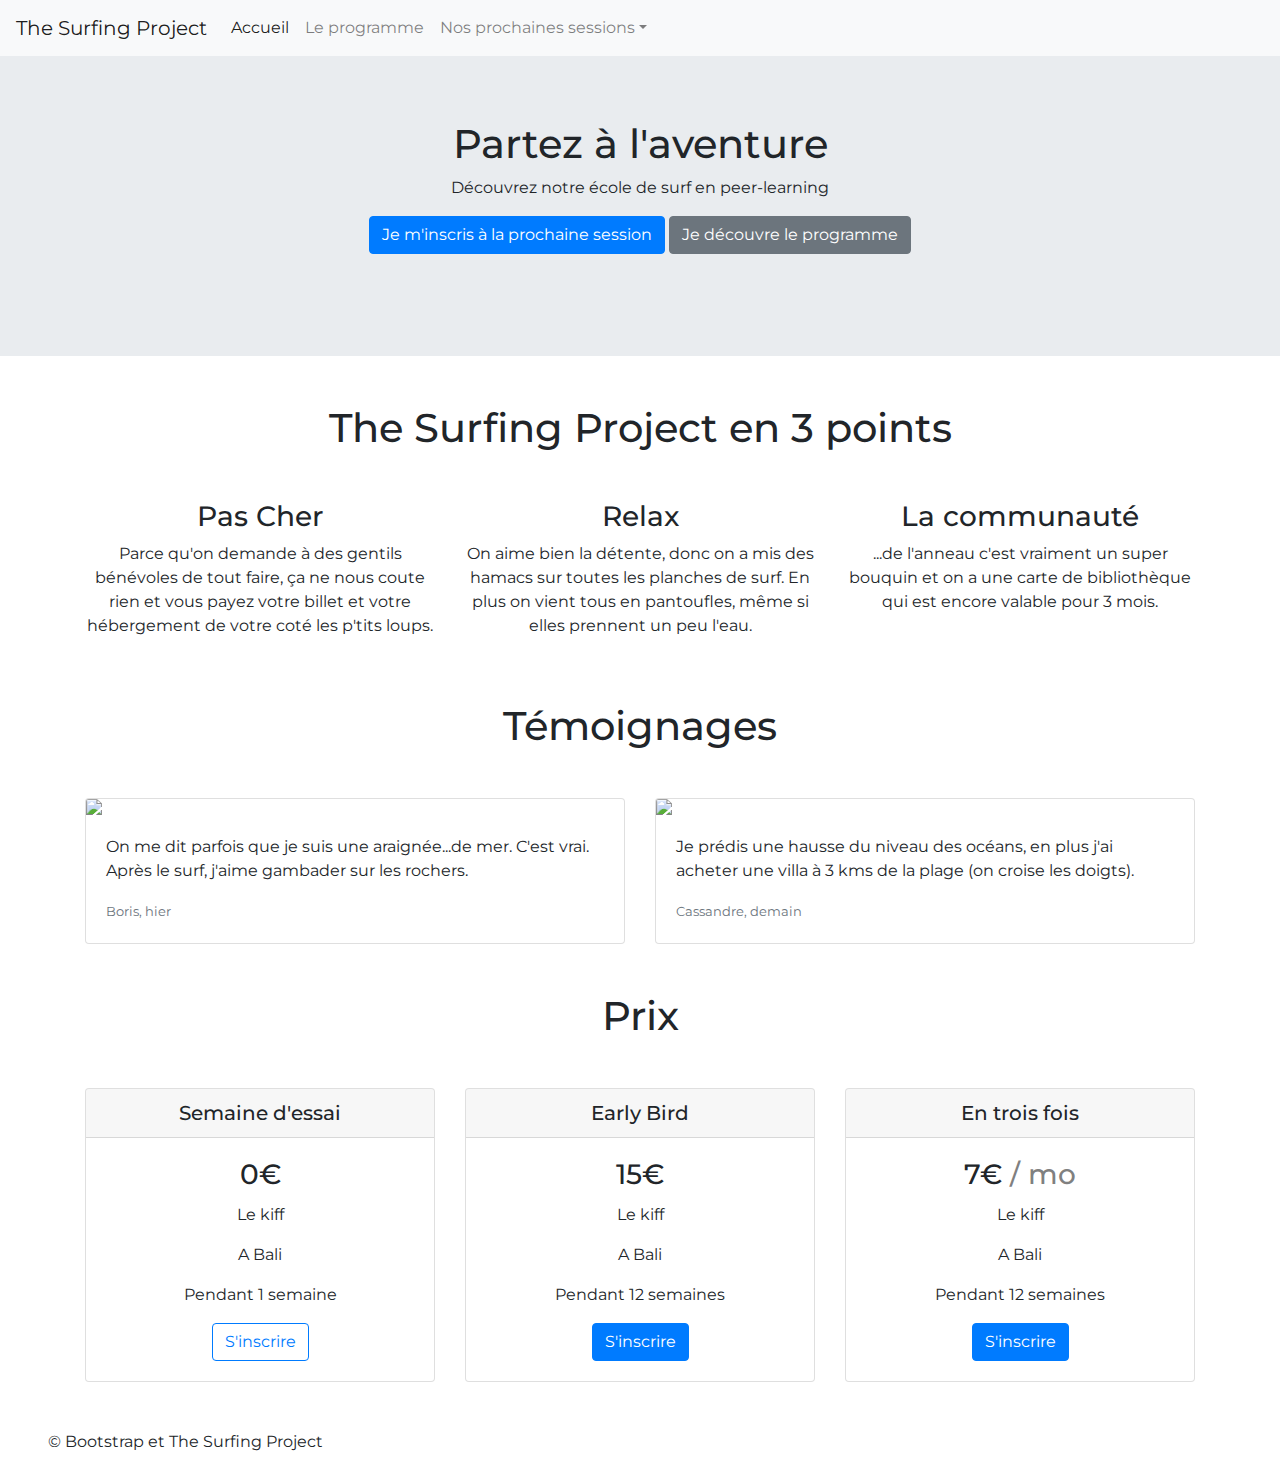
==== index.html @ f83bbb11 "final J4 THP" ====
<!DOCTYPE html>
<html lang="fr">
<head>
	<!-- Meta tags -->
	<meta http-equiv="Content-Type" content="text/html; charset=UTF-8" />
	<meta name="viewport" content="width=device-width, initial-scale=1, shrink-to-fit=no">

	<!-- Bootstrap CSS -->
	<link rel="stylesheet" href="https://stackpath.bootstrapcdn.com/bootstrap/4.4.1/css/bootstrap.min.css" integrity="sha384-Vkoo8x4CGsO3+Hhxv8T/Q5PaXtkKtu6ug5TOeNV6gBiFeWPGFN9MuhOf23Q9Ifjh" crossorigin="anonymous">

	<!-- Optional JavaScript -->
    <!-- jQuery first, then Popper.js, then Bootstrap JS -->
	<script src="https://code.jquery.com/jquery-3.4.1.slim.min.js" integrity="sha384-J6qa4849blE2+poT4WnyKhv5vZF5SrPo0iEjwBvKU7imGFAV0wwj1yYfoRSJoZ+n" crossorigin="anonymous"></script>
	<script src="https://cdn.jsdelivr.net/npm/popper.js@1.16.0/dist/umd/popper.min.js" integrity="sha384-Q6E9RHvbIyZFJoft+2mJbHaEWldlvI9IOYy5n3zV9zzTtmI3UksdQRVvoxMfooAo" crossorigin="anonymous"></script>
	<script src="https://stackpath.bootstrapcdn.com/bootstrap/4.4.1/js/bootstrap.min.js" integrity="sha384-wfSDF2E50Y2D1uUdj0O3uMBJnjuUD4Ih7YwaYd1iqfktj0Uod8GCExl3Og8ifwB6" crossorigin="anonymous"></script>

	<!-- Fonts & icons -->	
	<link href="https://fonts.googleapis.com/css?family=Montserrat" rel="stylesheet">
	<script src="https://kit.fontawesome.com/a01c346bd1.js" crossorigin="anonymous"></script>
</head>

<body style="font-family:Montserrat;">
	<header>
		<!-- barre de navigation -->
		<nav class="navbar navbar-expand-lg navbar-light bg-light">
			<a class="navbar-brand" href="#"><i class="fas fa-water"></i> The Surfing Project</a>
			<button class="navbar-toggler" type="button" data-toggle="collapse" data-target="#navbarNavDropdown" aria-controls="navbarNavDropdown" aria-expanded="false" aria-label="Toggle navigation">
				<span class="navbar-toggler-icon"></span>
			</button>
			<div class="collapse navbar-collapse" id="navbarNavDropdown">
				<ul class="navbar-nav">
					<li class="nav-item active">
						<a class="nav-link" href="#">Accueil <span class="sr-only">(current)</span></a>
					</li>
					<li class="nav-item">
						<a class="nav-link" href="#">Le programme</a>
					</li>
					<li class="nav-item dropdown">
						<a class="nav-link dropdown-toggle" href="#" id="navbarDropdownMenuLink" role="button" data-toggle="dropdown" aria-haspopup="true" aria-expanded="false">Nos prochaines sessions</a>
						<div class="dropdown-menu" aria-labelledby="navbarDropdownMenuLink">
							<a class="dropdown-item" href="#">Eté 2020</a>
							<a class="dropdown-item" href="#">Automne 2020</a>
							<a class="dropdown-item" href="#">Hiver 2020</a>
						</div>
					</li>
				</ul>
			</div>
		</nav>
	</header>
	<!-- Jumbotron -->
	<div class="jumbotron jumbotron-fluid text-center" style="background-image: url(https://ssl.quiksilver.com/static/RX/default/category-assets/experiences/2018/top_footer_slots/img/backgrounds/background-desktop.jpg); background-size: cover; height: 300px; background-position: center; background-repeat: no-repeat;">
		<h1>Partez à l'aventure</h1>
		<p>Découvrez notre école de surf en peer-learning</p>
		<div>
			<a class="btn btn-primary" href="#" role="button">Je m'inscris à la prochaine session</a>
			<a class="btn btn-secondary" href="#" role="button">Je découvre le programme</a>
		</div>
	</div>
	<!-- résumé -->	
	<div class="container">
		<h1 class="text-center align-middle my-5">The Surfing Project en 3 points</h1>
		<div class="row">
			<div class="col-md-4 text-center">
				<i class="fas fa-money-bill-wave-alt fa-5x"></i>
				<h3>Pas Cher</h3>
				<p>Parce qu'on demande à des gentils bénévoles de tout faire, ça ne nous coute rien et vous payez votre billet et votre hébergement de votre coté les p'tits loups.</p>
			</div>
			<div class="col-md-4 text-center">
				<i class="fas fa-couch fa-5x"></i>
				<h3>Relax</h3>
				<p>On aime bien la détente, donc on a mis des hamacs sur toutes les planches de surf. En plus on vient tous en pantoufles, même si elles prennent un peu l'eau.</p>			
			</div>
			<div class="col-md-4 text-center">
				<i class="fas fa-users fa-5x"></i>
				<h3>La communauté</h3>
				<p>...de l'anneau c'est vraiment un super bouquin et on a une carte de bibliothèque qui est encore valable pour 3 mois.</p>			
			</div>
		</div>
	</div>
	<!-- articles -->	
	<div class="container">
		<h1 class="text-center align-middle my-5">Témoignages</h1>
		<div class="card-deck">
			<div class="card">
				<img src="https://images.unsplash.com/photo-1502680390469-be75c86b636f?ixlib=rb-1.2.1&ixid=eyJhcHBfaWQiOjEyMDd9&auto=format&fit=crop&w=1050&q=80" class="card-img-top">
				<div class="card-body">
					<p class="card-text">On me dit parfois que je suis une araignée...de mer. C'est vrai. Après le surf, j'aime gambader sur les rochers.</p>
					<p class="card-text"><small class="text-muted">Boris, hier</small></p>
				</div>
			</div>
			<div class="card">
				<img src="https://images.unsplash.com/photo-1559305289-4c31700ba9cb?ixlib=rb-1.2.1&ixid=eyJhcHBfaWQiOjEyMDd9&auto=format&fit=crop&w=400&q=60" class="card-img-top">
				<div class="card-body">
					<p class="card-text">Je prédis une hausse du niveau des océans, en plus j'ai acheter une villa à 3 kms de la plage (on croise les doigts).</p>
					<p class="card-text"><small class="text-muted">Cassandre, demain</small></p>
				</div>
			</div>
		</div>	
	</div>	
	<!-- Prix -->	
	<div class="container">
		<h1 class="text-center align-middle my-5">Prix</h1>
		<div class="card-deck mb-3 text-center">
			<div class="card" class="col-md-4">
				<h5 class="card-header">Semaine d'essai</h5>
				<div class="card-body">
					<h3 class="card-title">0€</h3>
					<p class="card-text">Le kiff</p>
					<p class="card-text">A Bali</p>
					<p class="card-text">Pendant 1 semaine</p>
					<a href="#" class="btn btn-outline-primary">S'inscrire</a>
				</div>
			</div>
			<div class="card" class="col-sm-4">
				<h5 class="card-header">Early Bird</h5>
				<div class="card-body">
					<h3 class="card-title">15€</h3>
					<p class="card-text">Le kiff</p>
					<p class="card-text">A Bali</p>
					<p class="card-text">Pendant 12 semaines</p>
					<a href="#" class="btn btn-primary">S'inscrire</a>
				</div>
			</div>
			<div class="card" class="col-sm-4">
				<h5 class="card-header">En trois fois</h5>
				<div class="card-body">
					<h3 class="card-title">7€<span style="color:grey"> / mo<span></h3>
					<p class="card-text">Le kiff</p>
					<p class="card-text">A Bali</p>
					<p class="card-text">Pendant 12 semaines</p>
					<a href="#" class="btn btn-primary">S'inscrire</a>
				</div>
			</div>
		</div>
	</div>
	<footer>
		<div class="mt-5 mb-2 ml-5"> &copy Bootstrap et The Surfing Project</div>
	</footer>
</body>
</html>
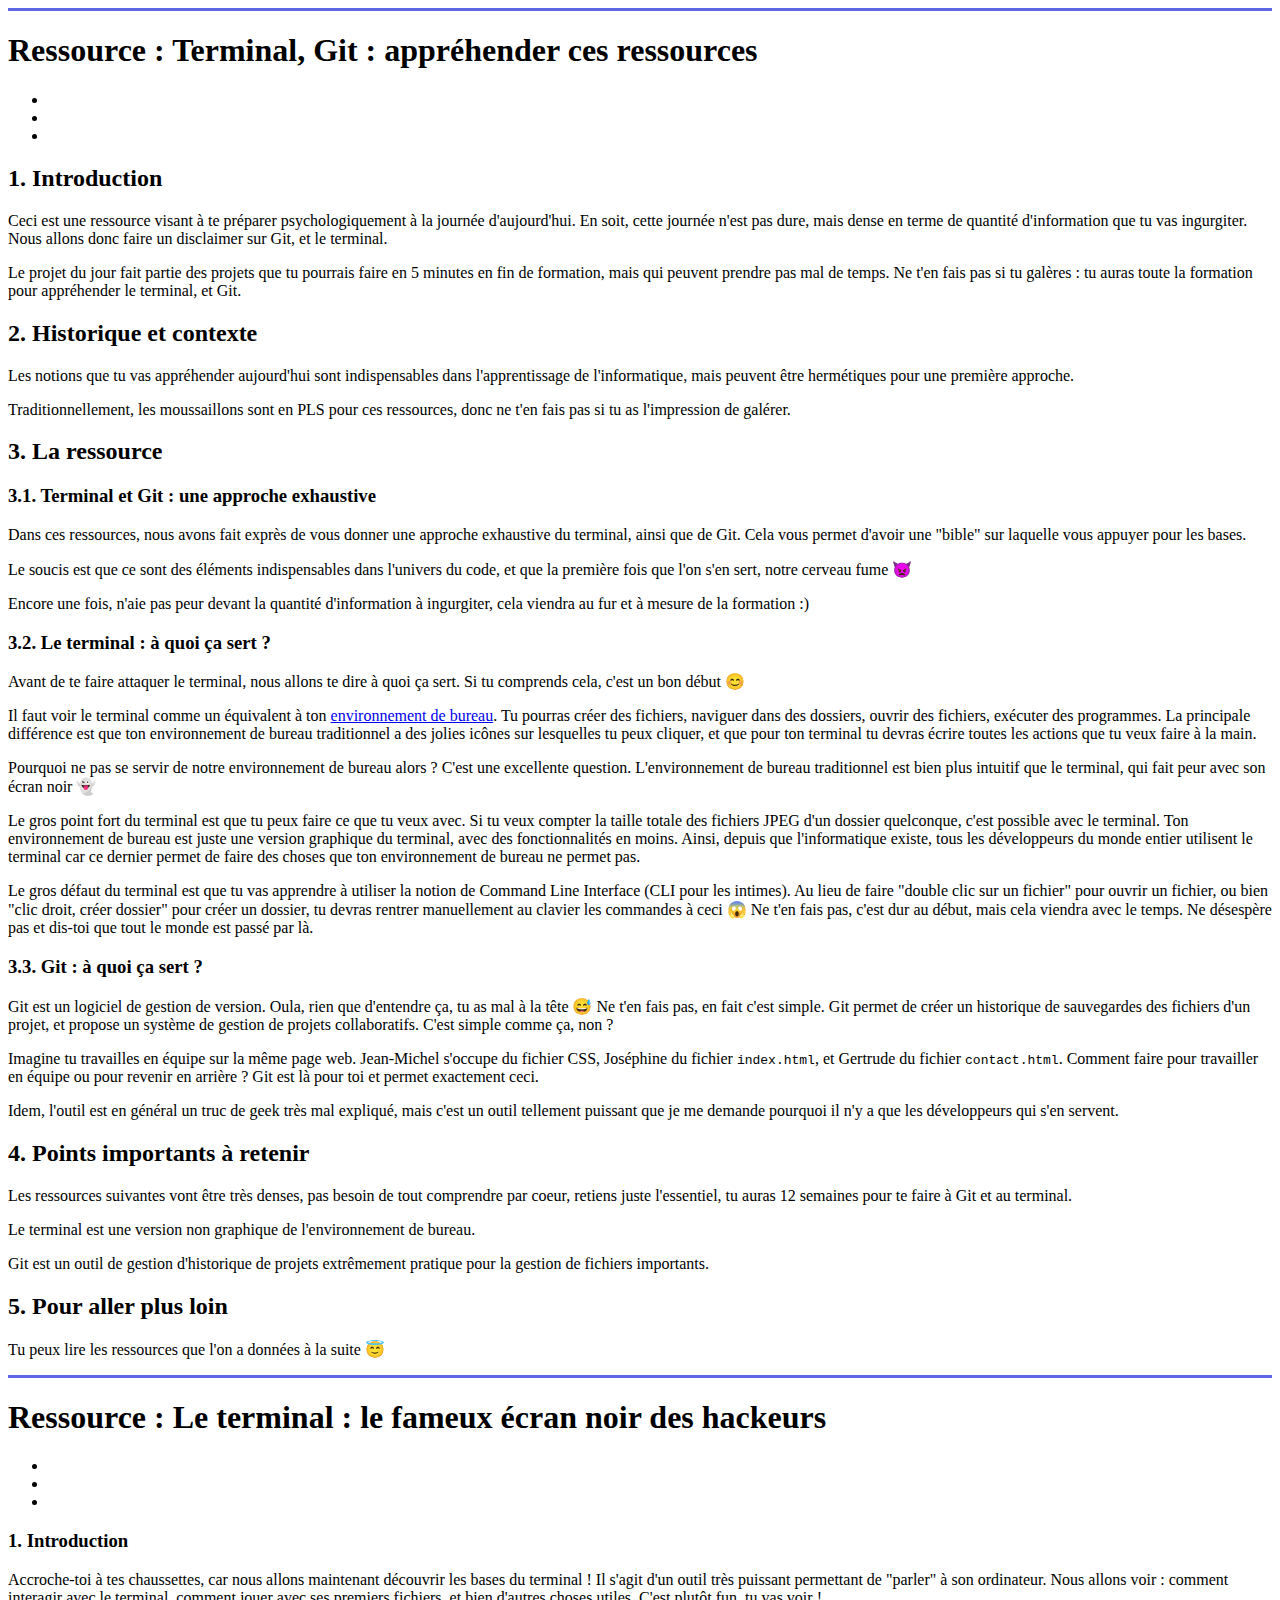
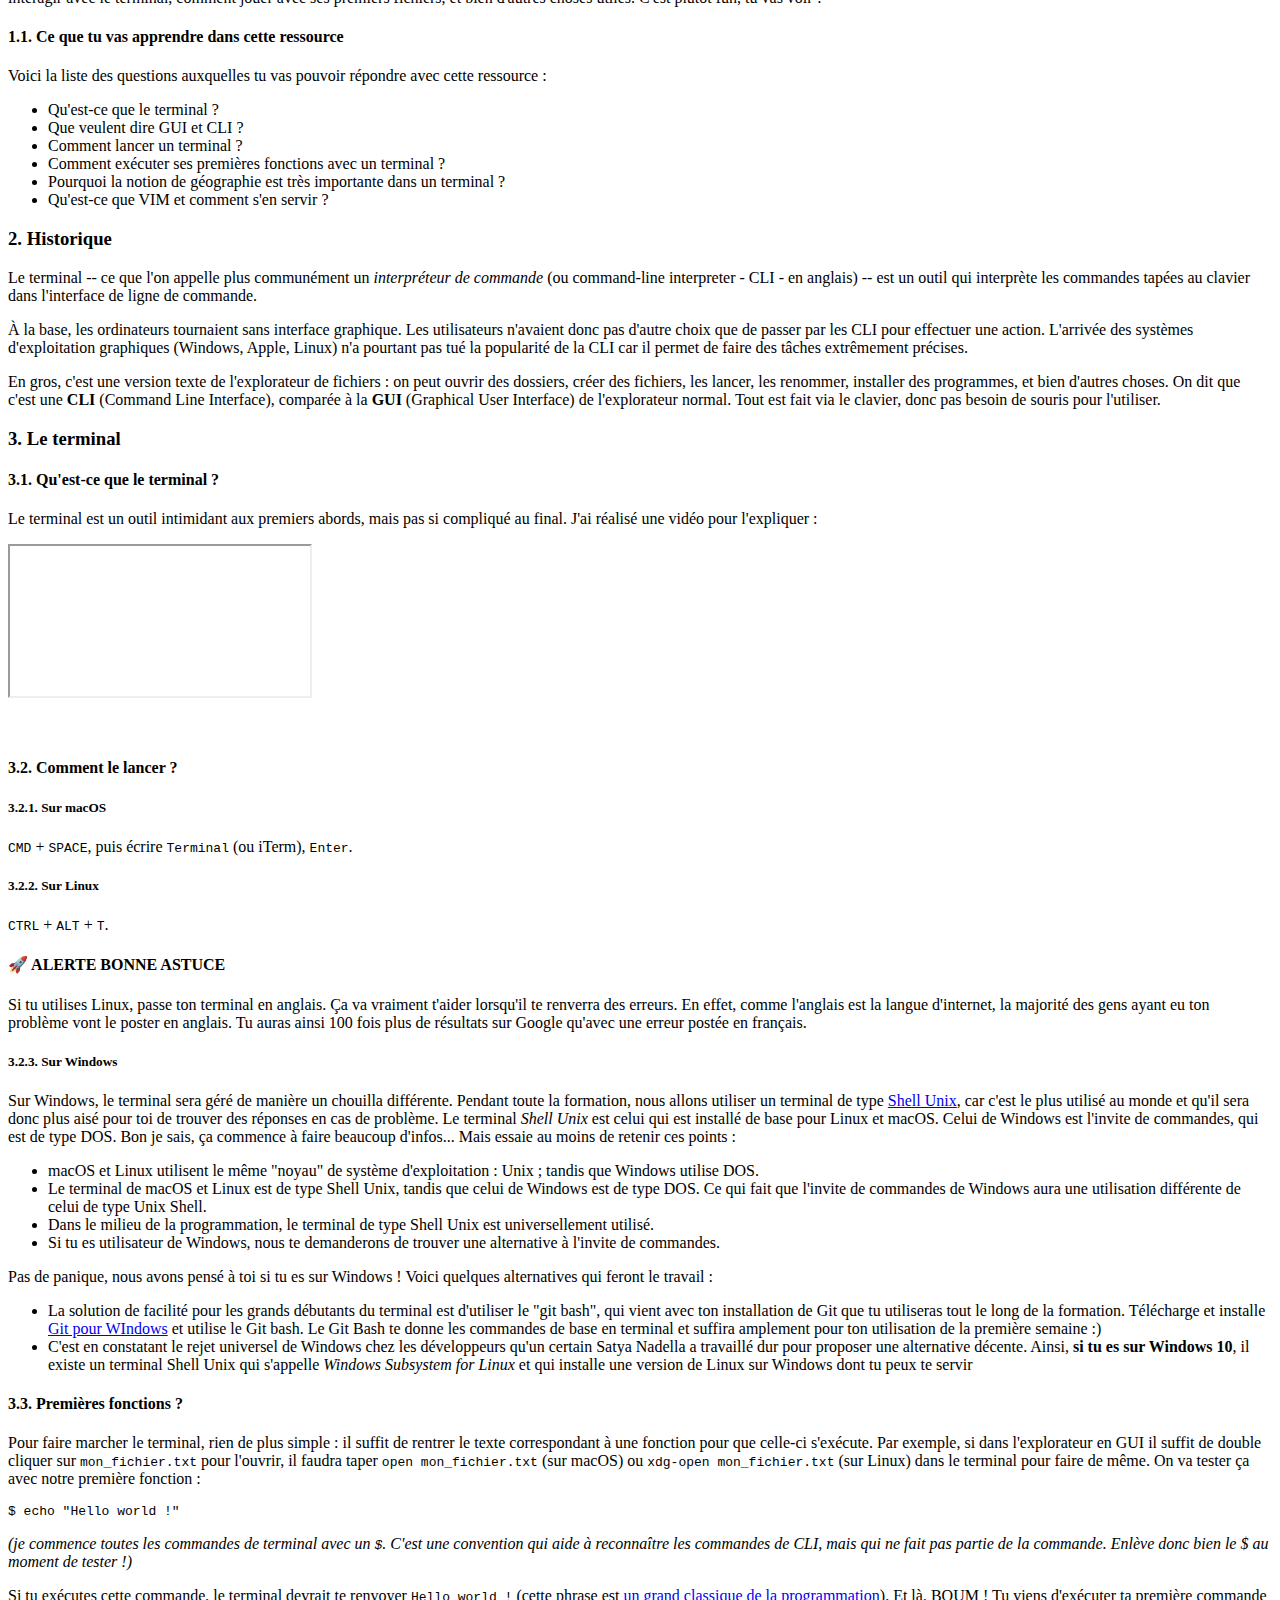
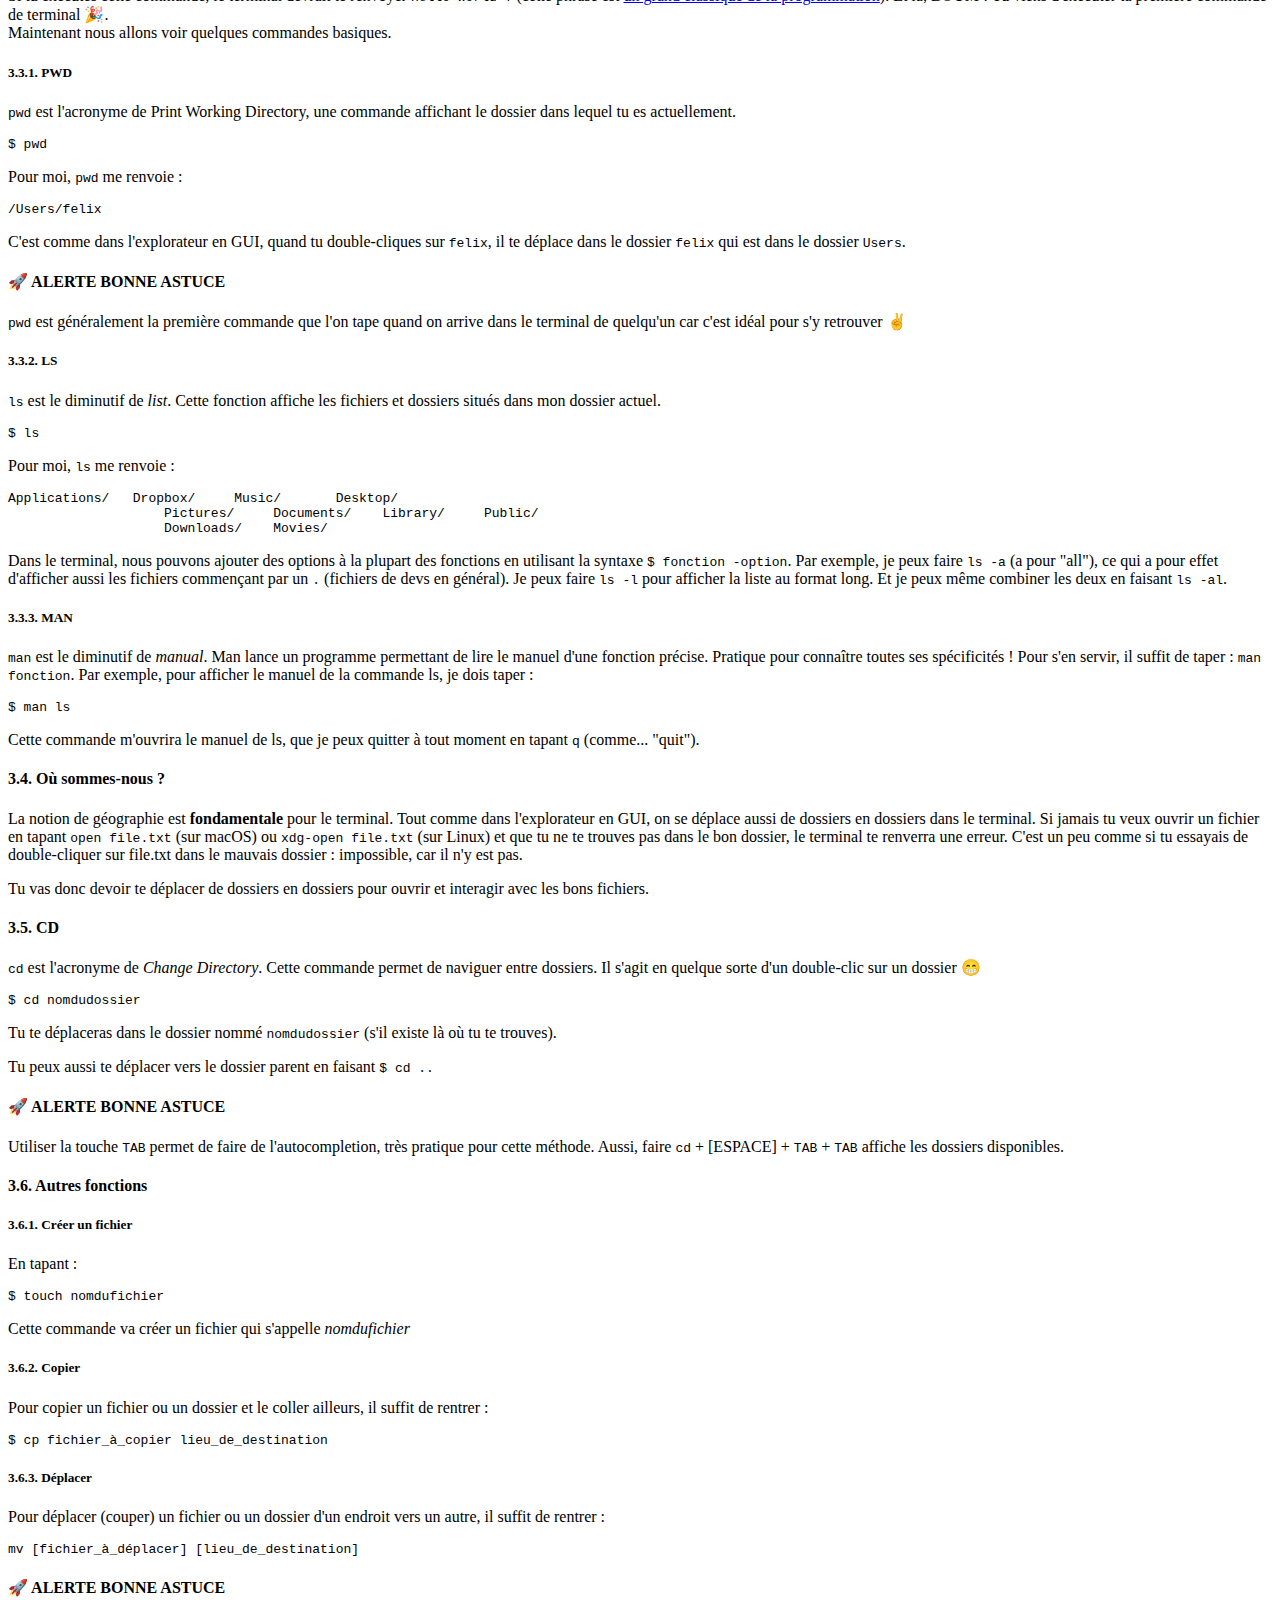
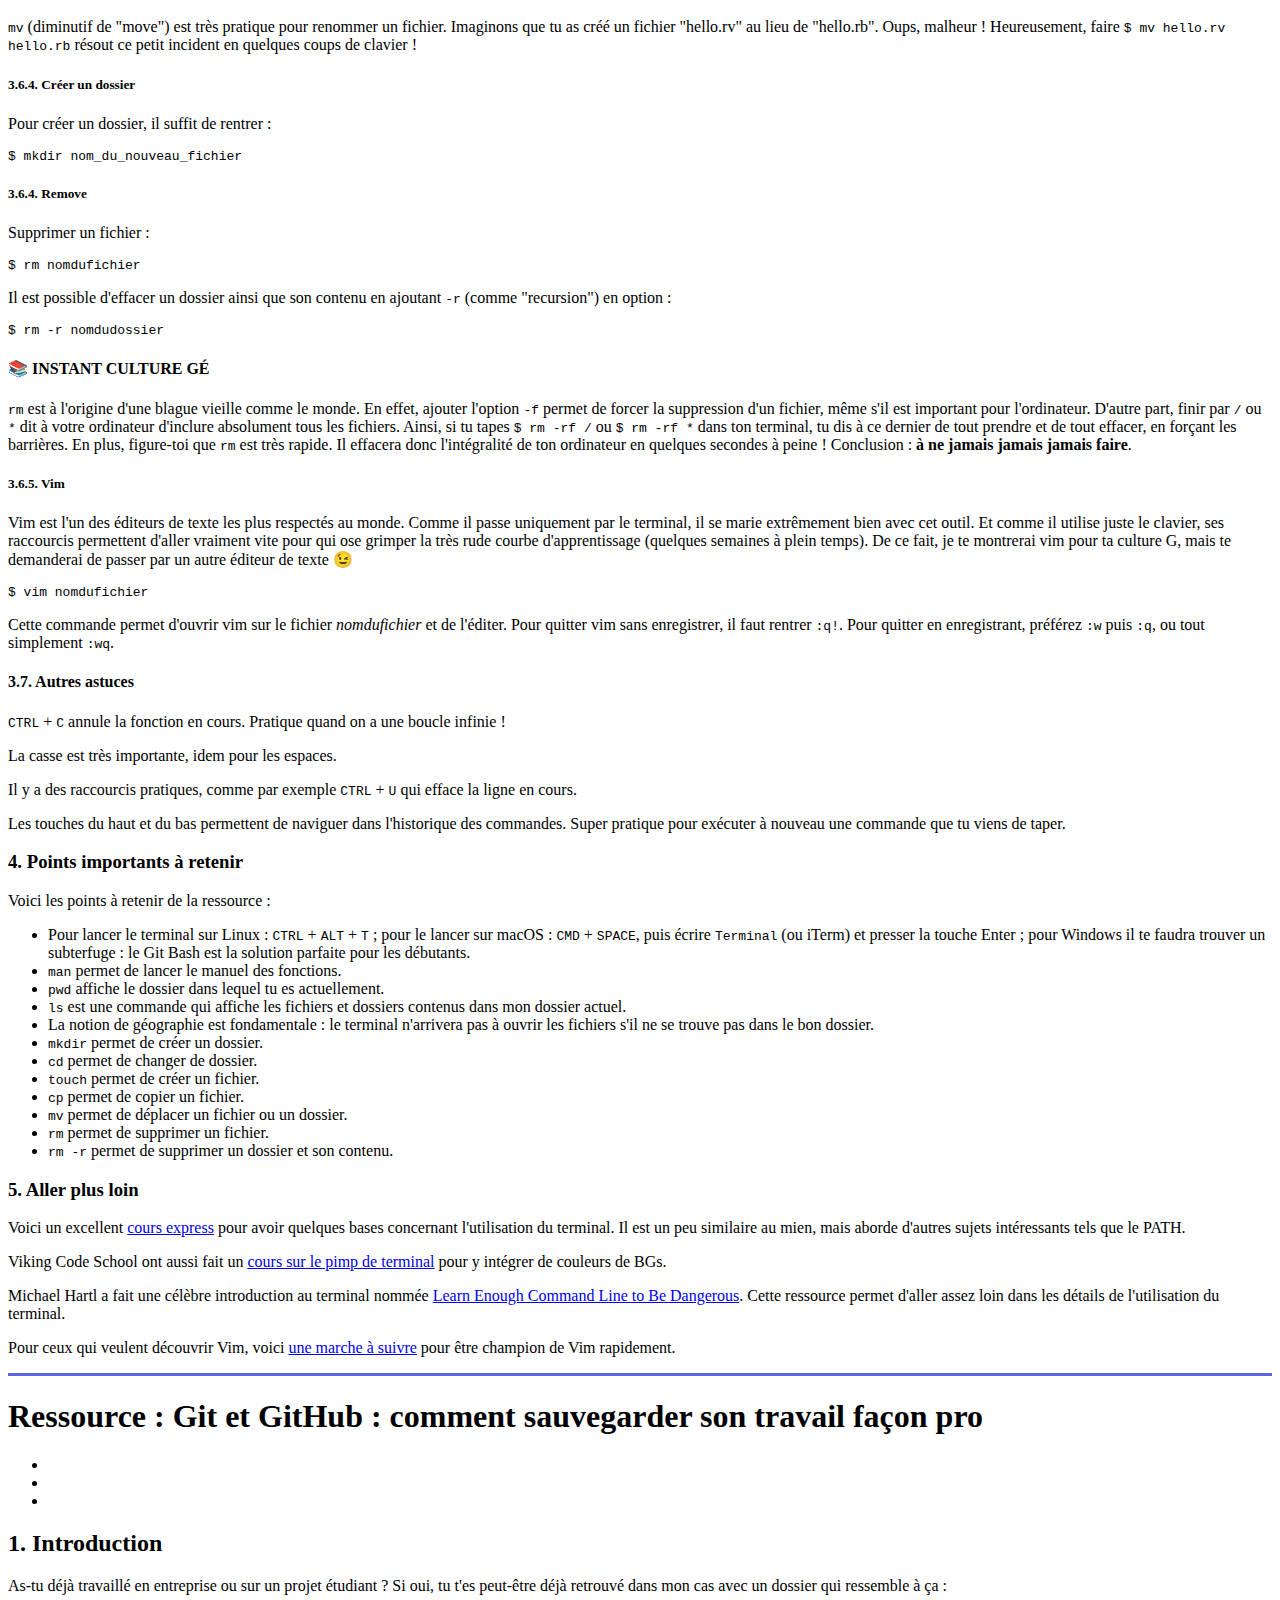
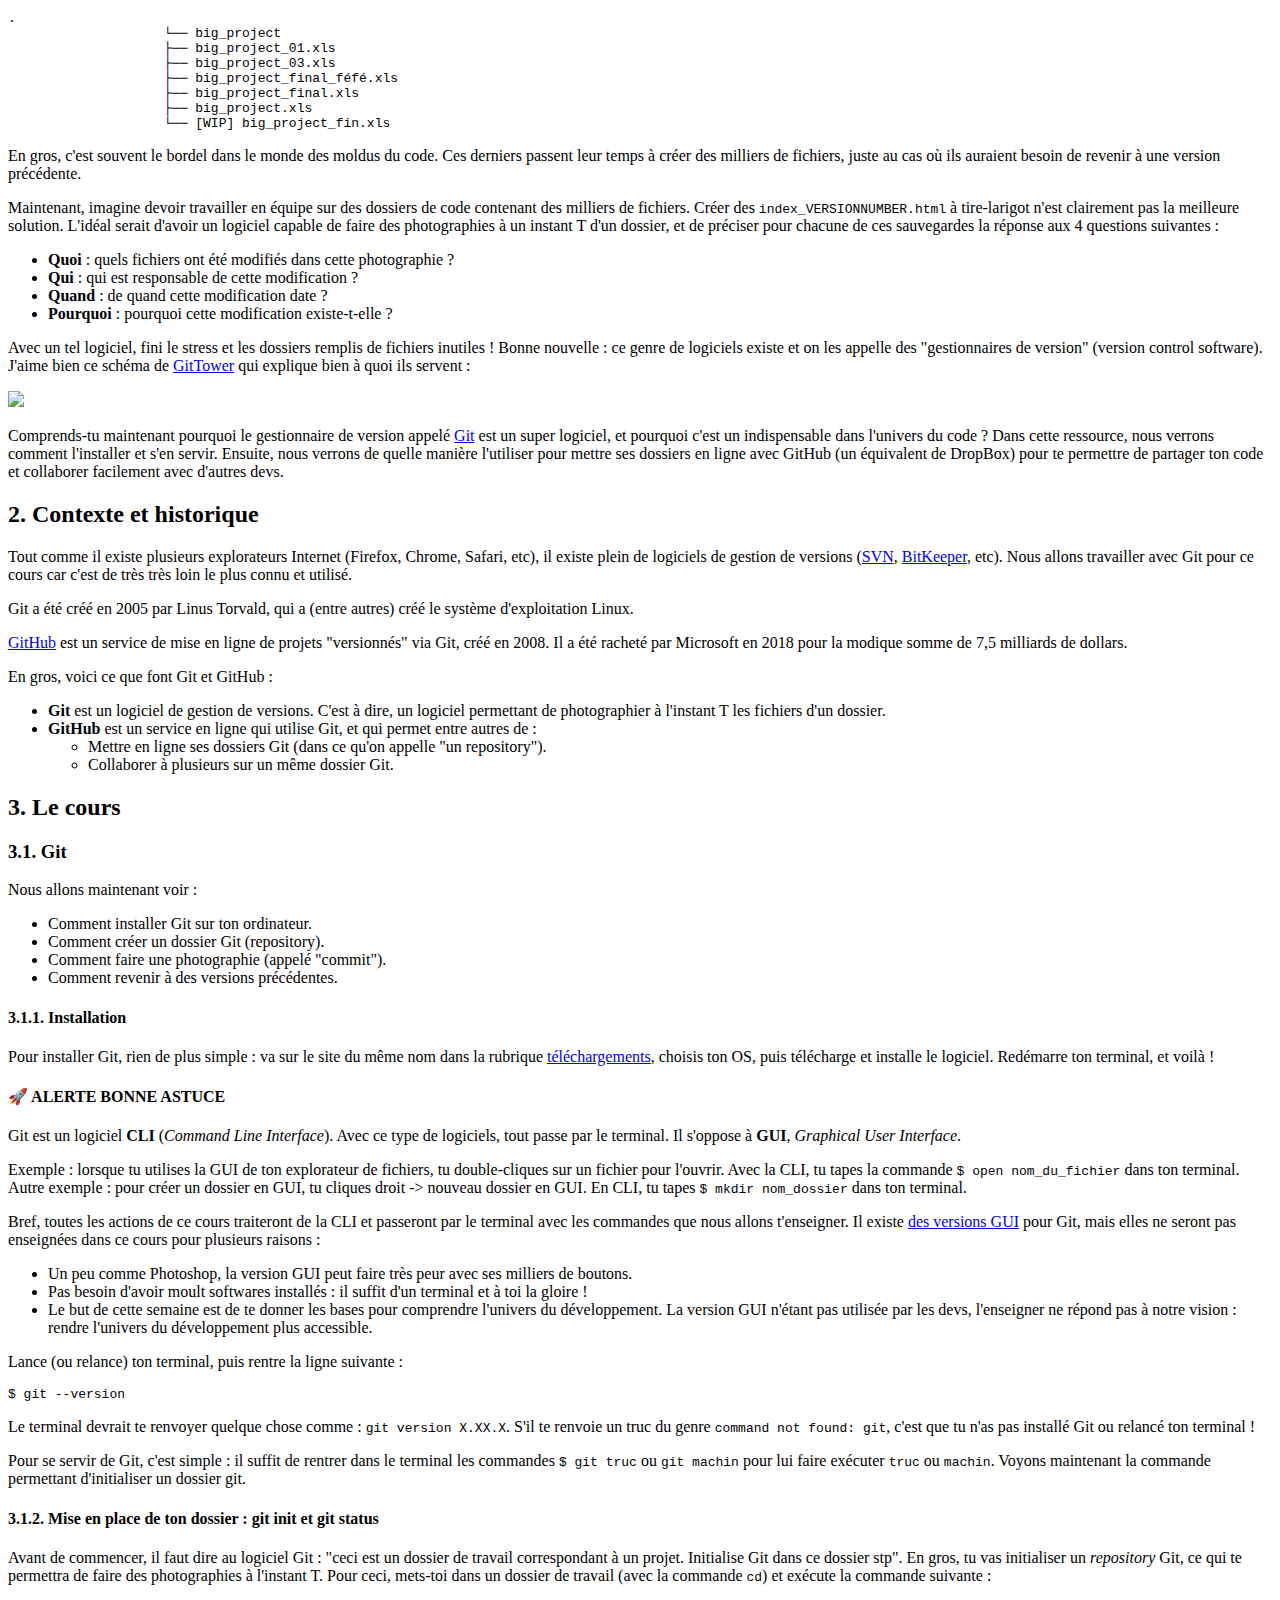
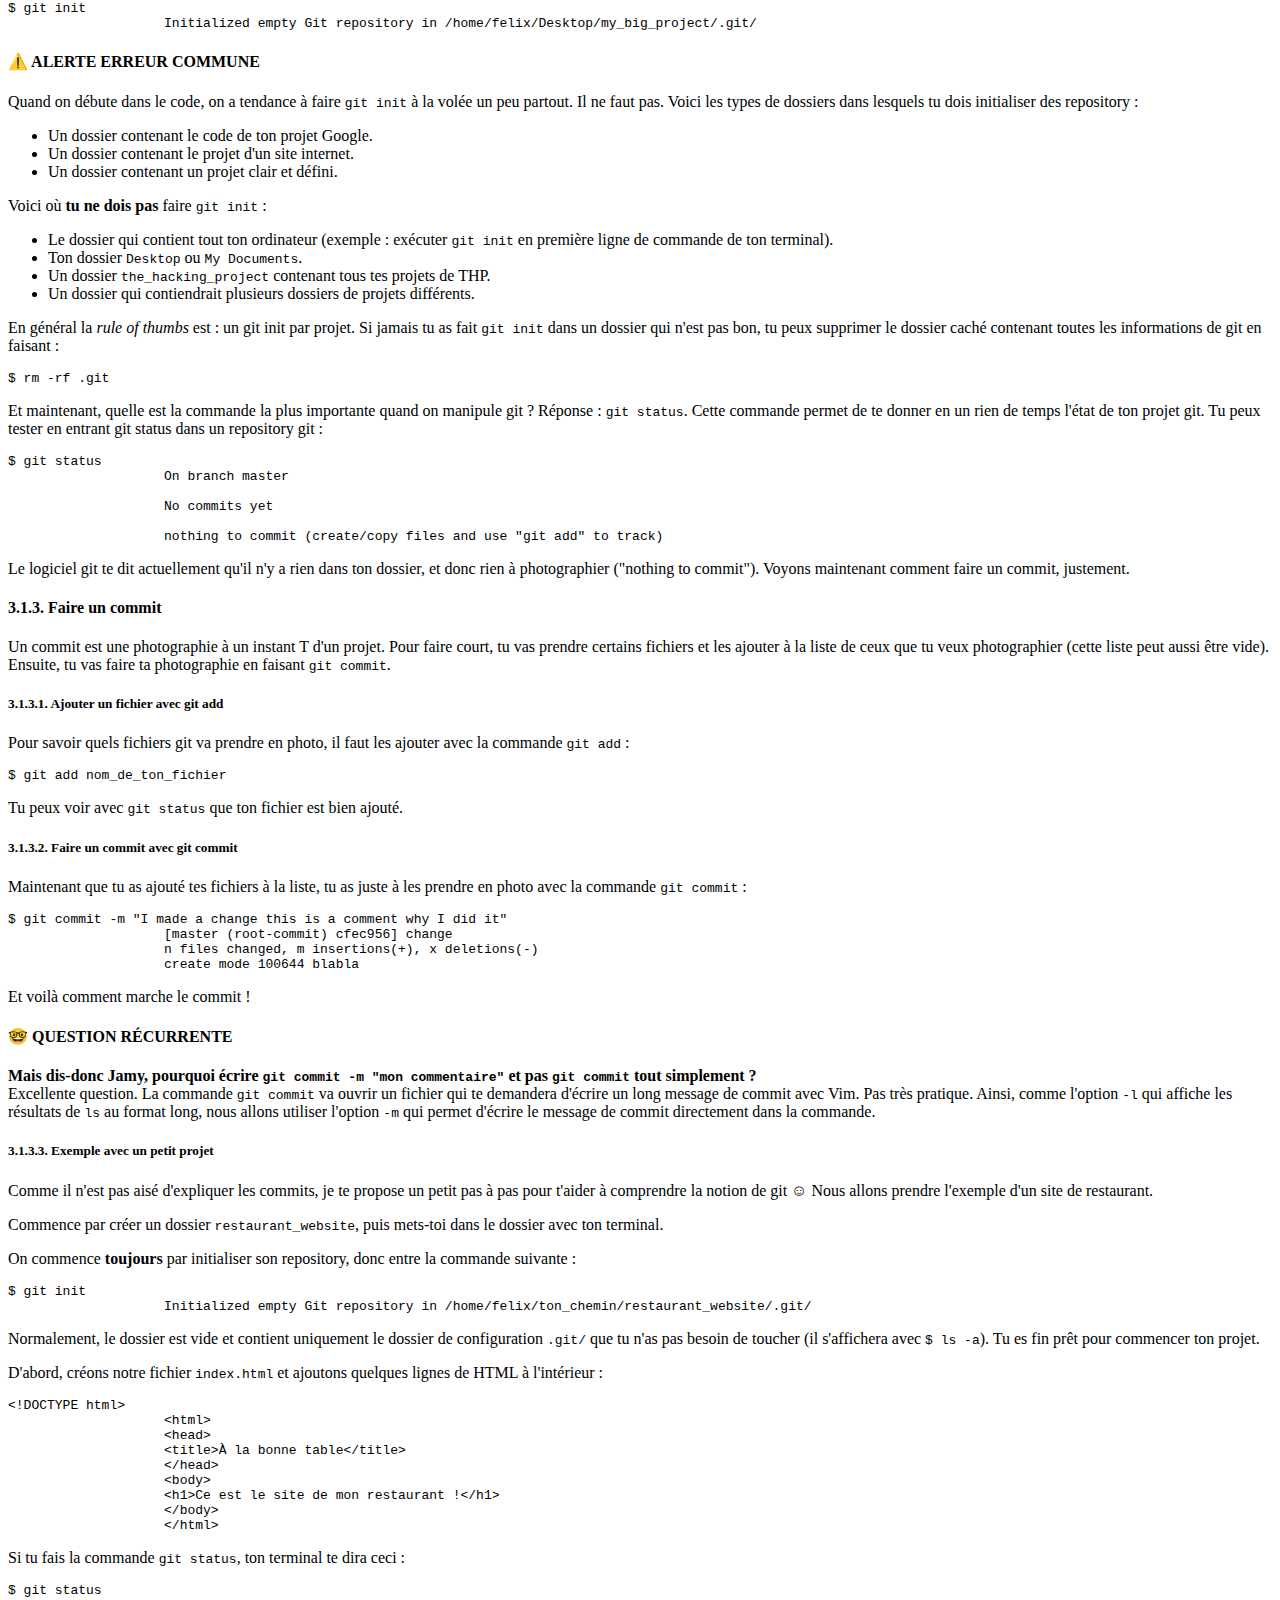
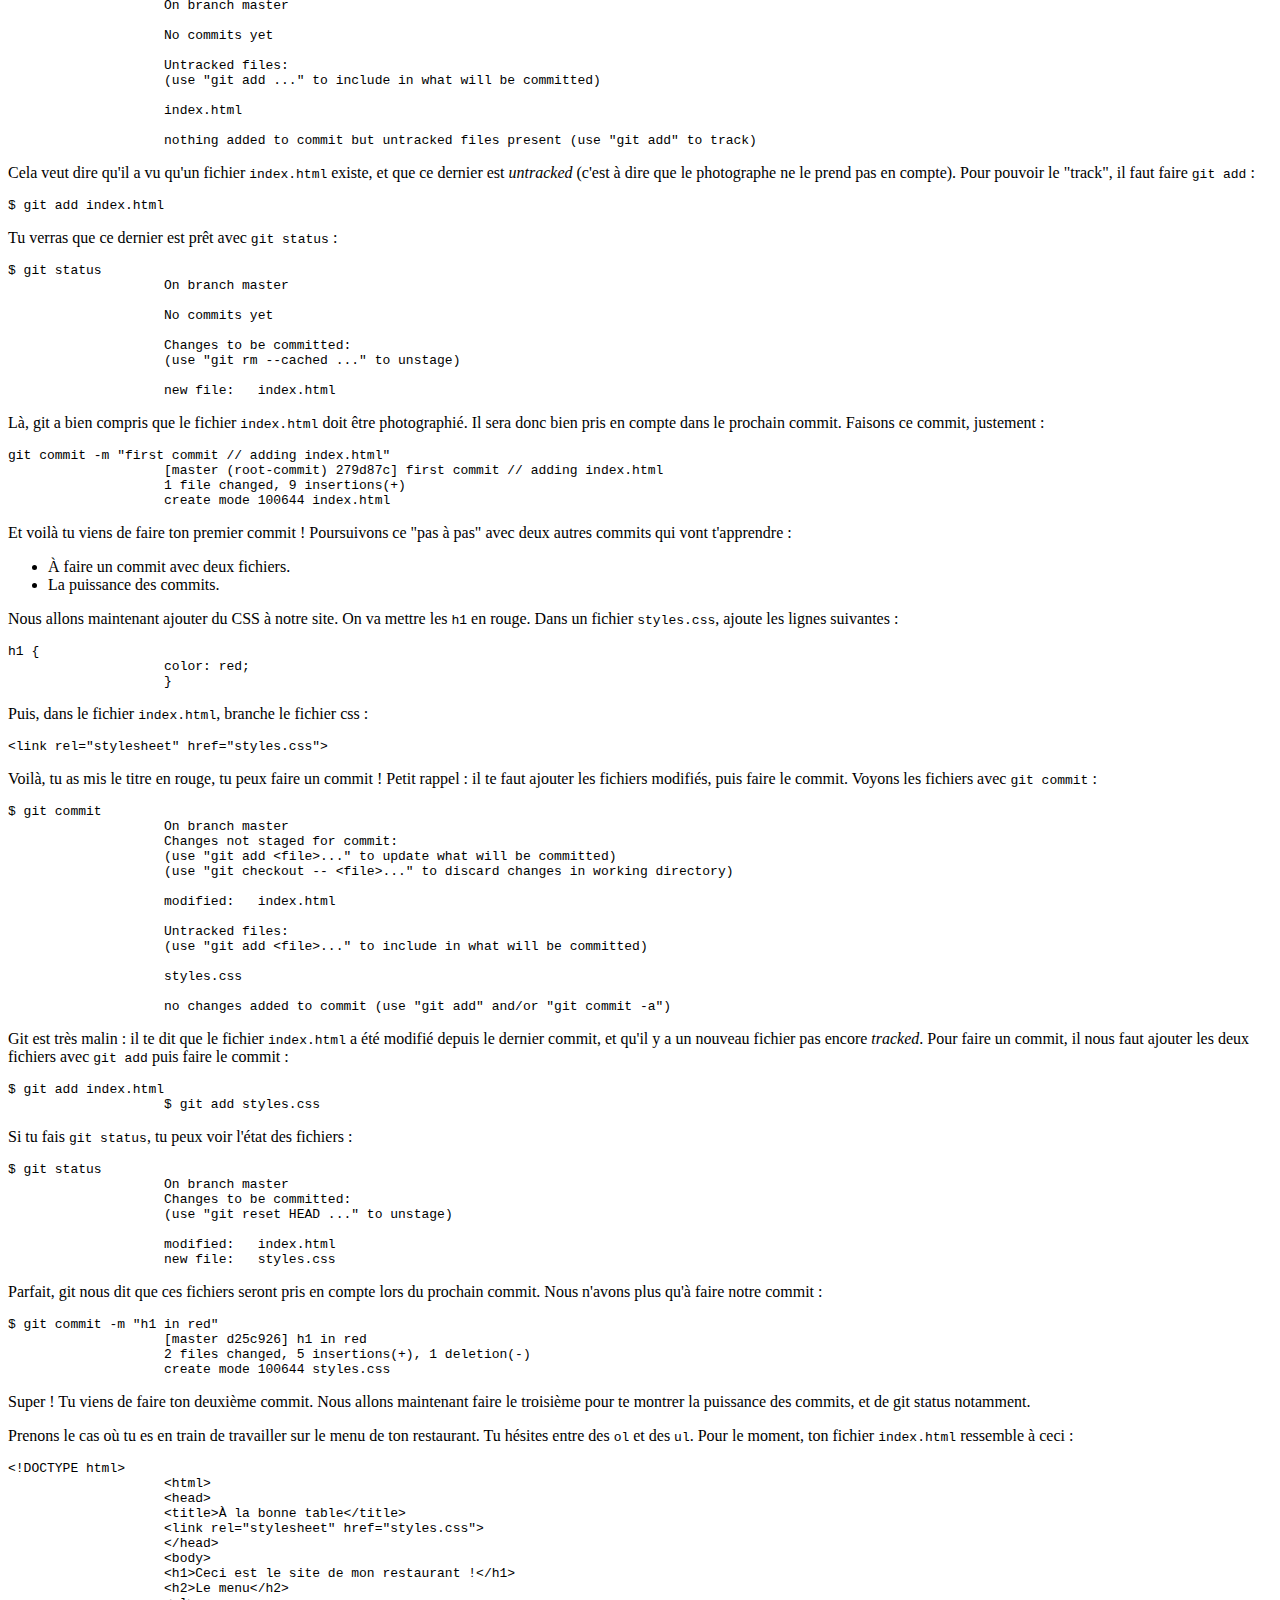
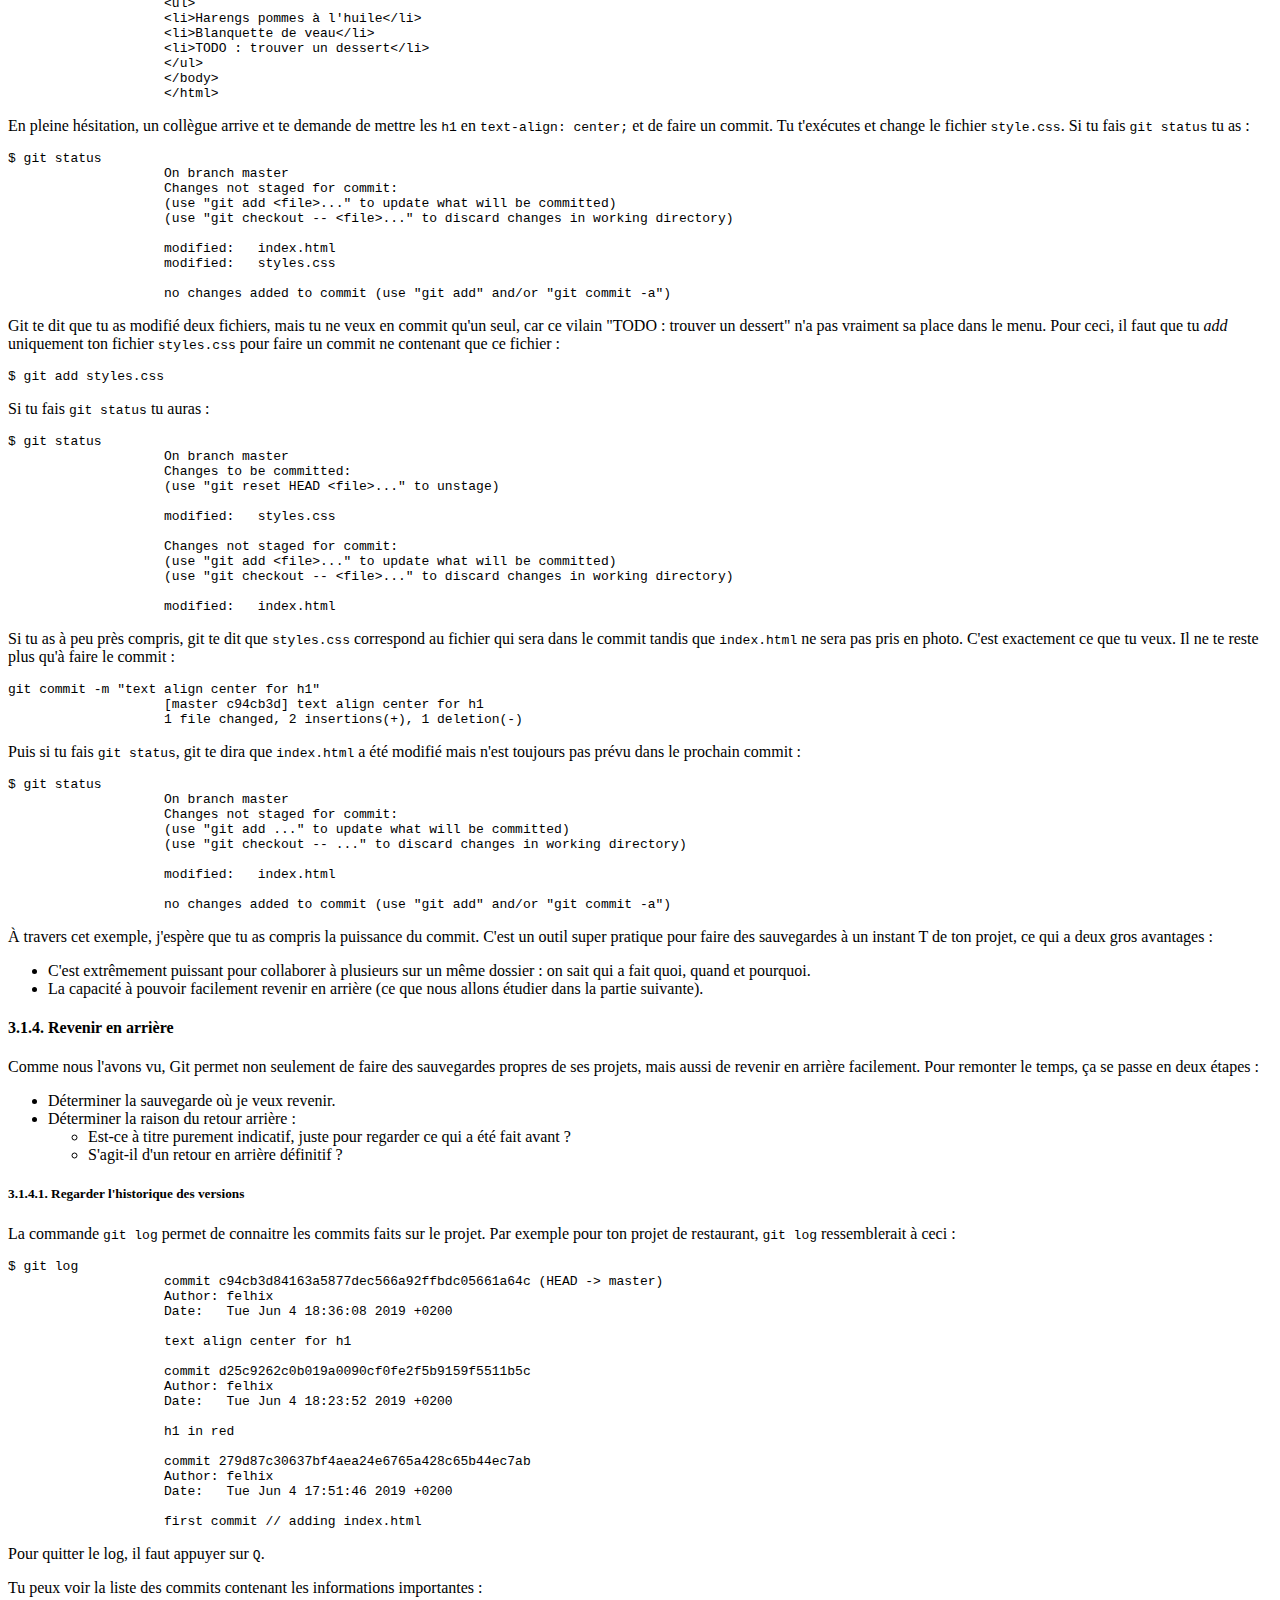
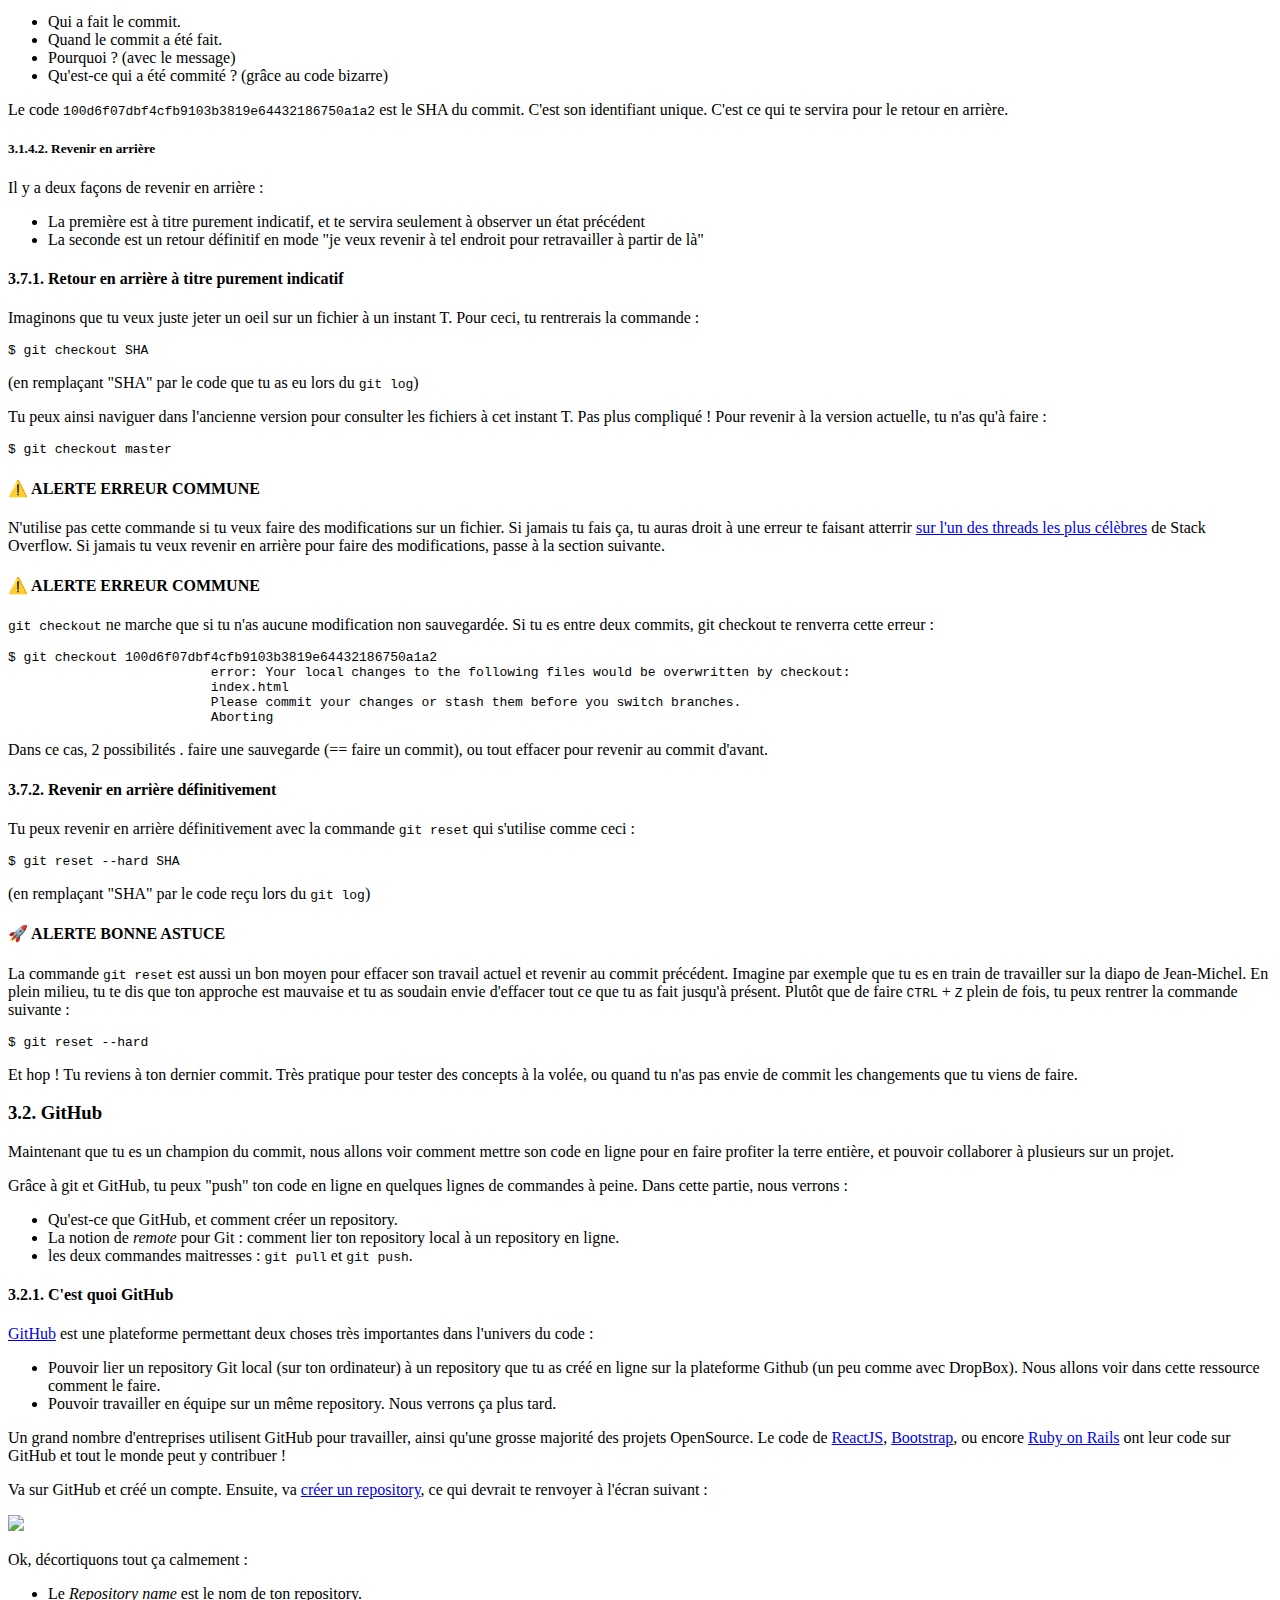
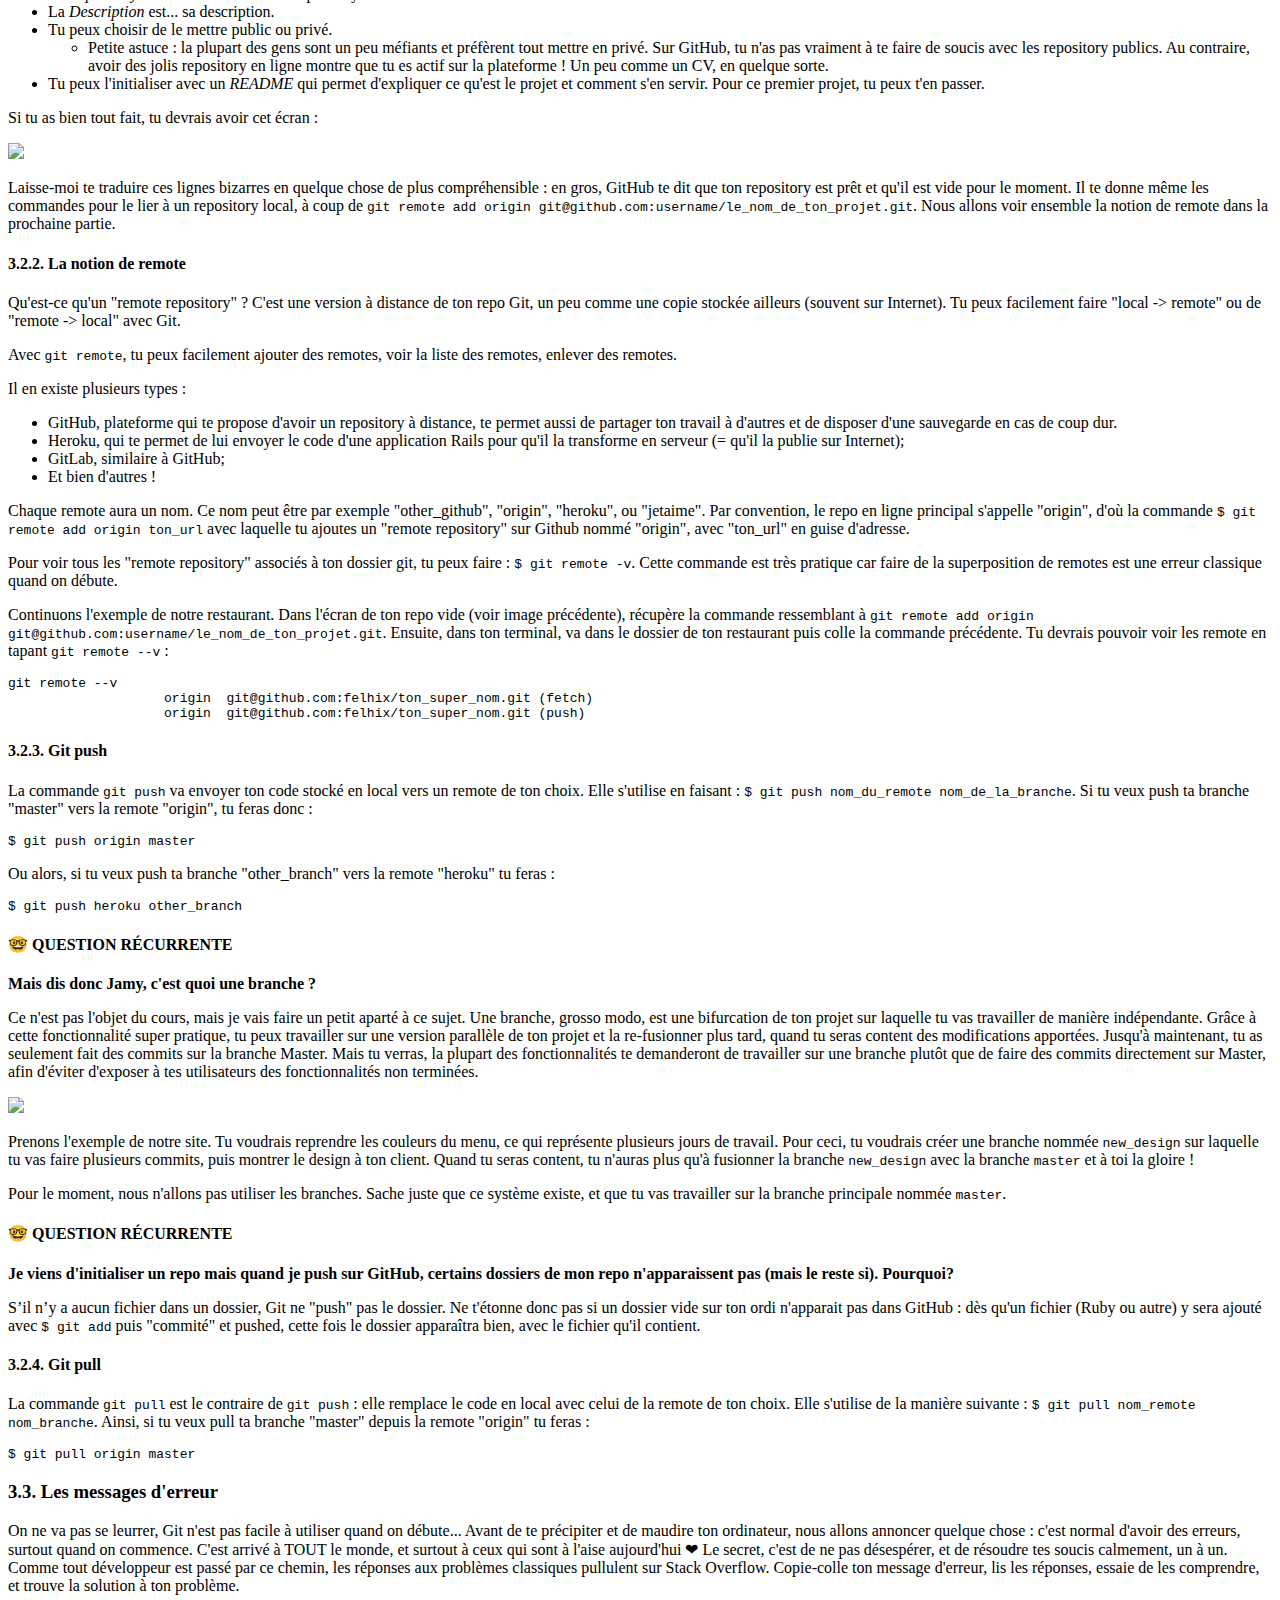
==== commit 51d46d26: "Add files via upload" ====
--- a/index.html
+++ b/index.html
@@ -1,141 +1,1396 @@
 <!DOCTYPE html>
-<html lang="fr">
-<head>
-	<!-- Meta tags -->
-	<meta http-equiv="Content-Type" content="text/html; charset=UTF-8" />
-	<meta name="viewport" content="width=device-width, initial-scale=1, shrink-to-fit=no">
-
-	<!-- Bootstrap CSS -->
-	<link rel="stylesheet" href="https://stackpath.bootstrapcdn.com/bootstrap/4.4.1/css/bootstrap.min.css" integrity="sha384-Vkoo8x4CGsO3+Hhxv8T/Q5PaXtkKtu6ug5TOeNV6gBiFeWPGFN9MuhOf23Q9Ifjh" crossorigin="anonymous">
-
-	<!-- Optional JavaScript -->
-    <!-- jQuery first, then Popper.js, then Bootstrap JS -->
-	<script src="https://code.jquery.com/jquery-3.4.1.slim.min.js" integrity="sha384-J6qa4849blE2+poT4WnyKhv5vZF5SrPo0iEjwBvKU7imGFAV0wwj1yYfoRSJoZ+n" crossorigin="anonymous"></script>
-	<script src="https://cdn.jsdelivr.net/npm/popper.js@1.16.0/dist/umd/popper.min.js" integrity="sha384-Q6E9RHvbIyZFJoft+2mJbHaEWldlvI9IOYy5n3zV9zzTtmI3UksdQRVvoxMfooAo" crossorigin="anonymous"></script>
-	<script src="https://stackpath.bootstrapcdn.com/bootstrap/4.4.1/js/bootstrap.min.js" integrity="sha384-wfSDF2E50Y2D1uUdj0O3uMBJnjuUD4Ih7YwaYd1iqfktj0Uod8GCExl3Og8ifwB6" crossorigin="anonymous"></script>
-
-	<!-- Fonts & icons -->	
-	<link href="https://fonts.googleapis.com/css?family=Montserrat" rel="stylesheet">
-	<script src="https://kit.fontawesome.com/a01c346bd1.js" crossorigin="anonymous"></script>
-</head>
-
-<body style="font-family:Montserrat;">
-	<header>
-		<!-- barre de navigation -->
-		<nav class="navbar navbar-expand-lg navbar-light bg-light">
-			<a class="navbar-brand" href="#"><i class="fas fa-water"></i> The Surfing Project</a>
-			<button class="navbar-toggler" type="button" data-toggle="collapse" data-target="#navbarNavDropdown" aria-controls="navbarNavDropdown" aria-expanded="false" aria-label="Toggle navigation">
-				<span class="navbar-toggler-icon"></span>
-			</button>
-			<div class="collapse navbar-collapse" id="navbarNavDropdown">
-				<ul class="navbar-nav">
-					<li class="nav-item active">
-						<a class="nav-link" href="#">Accueil <span class="sr-only">(current)</span></a>
-					</li>
-					<li class="nav-item">
-						<a class="nav-link" href="#">Le programme</a>
-					</li>
-					<li class="nav-item dropdown">
-						<a class="nav-link dropdown-toggle" href="#" id="navbarDropdownMenuLink" role="button" data-toggle="dropdown" aria-haspopup="true" aria-expanded="false">Nos prochaines sessions</a>
-						<div class="dropdown-menu" aria-labelledby="navbarDropdownMenuLink">
-							<a class="dropdown-item" href="#">Eté 2020</a>
-							<a class="dropdown-item" href="#">Automne 2020</a>
-							<a class="dropdown-item" href="#">Hiver 2020</a>
-						</div>
-					</li>
-				</ul>
-			</div>
-		</nav>
-	</header>
-	<!-- Jumbotron -->
-	<div class="jumbotron jumbotron-fluid text-center" style="background-image: url(https://ssl.quiksilver.com/static/RX/default/category-assets/experiences/2018/top_footer_slots/img/backgrounds/background-desktop.jpg); background-size: cover; height: 300px; background-position: center; background-repeat: no-repeat;">
-		<h1>Partez à l'aventure</h1>
-		<p>Découvrez notre école de surf en peer-learning</p>
-		<div>
-			<a class="btn btn-primary" href="#" role="button">Je m'inscris à la prochaine session</a>
-			<a class="btn btn-secondary" href="#" role="button">Je découvre le programme</a>
-		</div>
-	</div>
-	<!-- résumé -->	
-	<div class="container">
-		<h1 class="text-center align-middle my-5">The Surfing Project en 3 points</h1>
-		<div class="row">
-			<div class="col-md-4 text-center">
-				<i class="fas fa-money-bill-wave-alt fa-5x"></i>
-				<h3>Pas Cher</h3>
-				<p>Parce qu'on demande à des gentils bénévoles de tout faire, ça ne nous coute rien et vous payez votre billet et votre hébergement de votre coté les p'tits loups.</p>
-			</div>
-			<div class="col-md-4 text-center">
-				<i class="fas fa-couch fa-5x"></i>
-				<h3>Relax</h3>
-				<p>On aime bien la détente, donc on a mis des hamacs sur toutes les planches de surf. En plus on vient tous en pantoufles, même si elles prennent un peu l'eau.</p>			
-			</div>
-			<div class="col-md-4 text-center">
-				<i class="fas fa-users fa-5x"></i>
-				<h3>La communauté</h3>
-				<p>...de l'anneau c'est vraiment un super bouquin et on a une carte de bibliothèque qui est encore valable pour 3 mois.</p>			
-			</div>
-		</div>
-	</div>
-	<!-- articles -->	
-	<div class="container">
-		<h1 class="text-center align-middle my-5">Témoignages</h1>
-		<div class="card-deck">
-			<div class="card">
-				<img src="https://images.unsplash.com/photo-1502680390469-be75c86b636f?ixlib=rb-1.2.1&ixid=eyJhcHBfaWQiOjEyMDd9&auto=format&fit=crop&w=1050&q=80" class="card-img-top">
-				<div class="card-body">
-					<p class="card-text">On me dit parfois que je suis une araignée...de mer. C'est vrai. Après le surf, j'aime gambader sur les rochers.</p>
-					<p class="card-text"><small class="text-muted">Boris, hier</small></p>
-				</div>
-			</div>
-			<div class="card">
-				<img src="https://images.unsplash.com/photo-1559305289-4c31700ba9cb?ixlib=rb-1.2.1&ixid=eyJhcHBfaWQiOjEyMDd9&auto=format&fit=crop&w=400&q=60" class="card-img-top">
-				<div class="card-body">
-					<p class="card-text">Je prédis une hausse du niveau des océans, en plus j'ai acheter une villa à 3 kms de la plage (on croise les doigts).</p>
-					<p class="card-text"><small class="text-muted">Cassandre, demain</small></p>
-				</div>
-			</div>
-		</div>	
-	</div>	
-	<!-- Prix -->	
-	<div class="container">
-		<h1 class="text-center align-middle my-5">Prix</h1>
-		<div class="card-deck mb-3 text-center">
-			<div class="card" class="col-md-4">
-				<h5 class="card-header">Semaine d'essai</h5>
-				<div class="card-body">
-					<h3 class="card-title">0€</h3>
-					<p class="card-text">Le kiff</p>
-					<p class="card-text">A Bali</p>
-					<p class="card-text">Pendant 1 semaine</p>
-					<a href="#" class="btn btn-outline-primary">S'inscrire</a>
-				</div>
-			</div>
-			<div class="card" class="col-sm-4">
-				<h5 class="card-header">Early Bird</h5>
-				<div class="card-body">
-					<h3 class="card-title">15€</h3>
-					<p class="card-text">Le kiff</p>
-					<p class="card-text">A Bali</p>
-					<p class="card-text">Pendant 12 semaines</p>
-					<a href="#" class="btn btn-primary">S'inscrire</a>
-				</div>
-			</div>
-			<div class="card" class="col-sm-4">
-				<h5 class="card-header">En trois fois</h5>
-				<div class="card-body">
-					<h3 class="card-title">7€<span style="color:grey"> / mo<span></h3>
-					<p class="card-text">Le kiff</p>
-					<p class="card-text">A Bali</p>
-					<p class="card-text">Pendant 12 semaines</p>
-					<a href="#" class="btn btn-primary">S'inscrire</a>
-				</div>
-			</div>
-		</div>
-	</div>
-	<footer>
-		<div class="mt-5 mb-2 ml-5"> &copy Bootstrap et The Surfing Project</div>
-	</footer>
-</body>
+<html class="loading" lang="fr">
+  <head>
+    <meta name="viewport" content="width=device-width, user-scalable=no">
+    <meta charset="UTF-8">
+    <title>Journée Git et Github</title>
+    <link href="https://stackpath.bootstrapcdn.com/bootstrap/4.5.0/css/bootstrap.min.css" rel="stylesheet" integrity="sha384-9aIt2nRpC12Uk9gS9baDl411NQApFmC26EwAOH8WgZl5MYYxFfc+NcPb1dKGj7Sk" crossorigin="anonymous">
+    <link href="https://fonts.googleapis.com/css?family=Muli:300,300i,400,400i,600,600i,700,700i%7CComfortaa:300,400,700" rel="stylesheet">
+  </head>
+
+  <body class="vertical-layout vertical-menu 2-columns  menu-expanded fixed-navbar" data-open="click" data-menu="vertical-menu" data-color="bg-gradient-x-primary-blue" data-col="2-columns" data-thp-controller="days"
+  data-thp-action="show" data-thp-layout="dashboard">
+    <div class="container">
+      <div class="p-5">
+        <div class='row m-3'>
+          <div class='col-12'>
+            <div class='card'>
+              <div class='card-header' style='border-top: 3px solid #5E66E5'>
+                <h1>
+                Ressource : 
+                Terminal, Git : appréhender ces ressources
+                </h1>
+                <a class='heading-elements-toggle'>
+                  <i class='la la-ellipsis-v font-medium-3'></i>
+                </a>
+                <div class='heading-elements'>
+                  <ul class='list-inline mb-0'>
+                    <li>
+                      <a href="/fr/dashboard/courses/4/lessons/489/lesson_submissions/new"><i class='ft-edit' data-original-title='Proposer une amélioration' data-placement='top' data-toggle='tooltip'></i>
+                    </a></li>
+                    <li>
+                      <a data-action='collapse'>
+                        <i class='ft-minus'></i>
+                      </a>
+                    </li>
+                    <li>
+                      <a data-action='expand'>
+                        <i class='ft-maximize'></i>
+                      </a>
+                    </li>
+                  </ul>
+                </div>
+              </div>
+              <div class='card-content collapse show'>
+                <div class='card-body'>
+                  <div class='tab-pane active' id='home1' role='tabpanel'>
+                    <h2>1. Introduction</h2>
+                    <p>Ceci est une ressource visant à te préparer psychologiquement à la journée d'aujourd'hui. En soit, cette journée n'est pas dure, mais dense en terme de quantité d'information que tu vas ingurgiter. Nous allons donc faire un disclaimer sur Git, et le terminal.</p>
+
+                    <p>Le projet du jour fait partie des projets que tu pourrais faire en 5 minutes en fin de formation, mais qui peuvent prendre pas mal de temps. Ne t'en fais pas si tu galères : tu auras toute la formation pour appréhender le terminal, et Git.</p>
+
+                    <h2>2. Historique et contexte</h2>
+                    <p>Les notions que tu vas appréhender aujourd'hui sont indispensables dans l'apprentissage de l'informatique, mais peuvent être hermétiques pour une première approche.</p>
+
+                    <p>Traditionnellement, les moussaillons sont en PLS pour ces ressources, donc ne t'en fais pas si tu as l'impression de galérer.</p>
+                    <h2>3. La ressource</h2>
+                    <h3>3.1. Terminal et Git : une approche exhaustive</h3>
+                    <p>Dans ces ressources, nous avons fait exprès de vous donner une approche exhaustive du terminal, ainsi que de Git. Cela vous permet d'avoir une "bible" sur laquelle vous appuyer pour les bases.</p>
+
+                    <p>Le soucis est que ce sont des éléments indispensables dans l'univers du code, et que la première fois que l'on s'en sert, notre cerveau fume 👿</p>
+
+                    <p>Encore une fois, n'aie pas peur devant la quantité d'information à ingurgiter, cela viendra au fur et à mesure de la formation :)</p>
+                    <h3>3.2. Le terminal : à quoi ça sert ?</h3>
+                    <p>Avant de te faire attaquer le terminal, nous allons te dire à quoi ça sert. Si tu comprends cela, c'est un bon début 😊</p>
+
+                    <p>Il faut voir le terminal comme un équivalent à ton <a href="https://i.imgur.com/1Uz4YNm.jpeg" target="_blank">environnement de bureau</a>. Tu pourras créer des fichiers, naviguer dans des dossiers, ouvrir des fichiers, exécuter des programmes. La principale différence est que ton environnement de bureau traditionnel a des jolies icônes sur lesquelles tu peux cliquer, et que pour ton terminal tu devras écrire toutes les actions que tu veux faire à la main.</p>
+
+                    <p>Pourquoi ne pas se servir de notre environnement de bureau alors ? C'est une excellente question. L'environnement de bureau traditionnel est bien plus intuitif que le terminal, qui fait peur avec son écran noir 👻</p>
+
+                    <p>Le gros point fort du terminal est que tu peux faire ce que tu veux avec. Si tu veux compter la taille totale des fichiers JPEG d'un dossier quelconque, c'est possible avec le terminal. Ton environnement de bureau est juste une version graphique du terminal, avec des fonctionnalités en moins. Ainsi, depuis que l'informatique existe, tous les développeurs du monde entier utilisent le terminal car ce dernier permet de faire des choses que ton environnement de bureau ne permet pas.</p>
+
+                    <p>Le gros défaut du terminal est que tu vas apprendre à utiliser la notion de Command Line Interface (CLI pour les intimes). Au lieu de faire "double clic sur un fichier" pour ouvrir un fichier, ou bien "clic droit, créer dossier" pour créer un dossier, tu devras rentrer manuellement au clavier les commandes à ceci 😱 Ne t'en fais pas, c'est dur au début, mais cela viendra avec le temps. Ne désespère pas et dis-toi que tout le monde est passé par là.</p>
+
+                    <h3>3.3. Git : à quoi ça sert ?</h3>
+                    <p>Git est un logiciel de gestion de version. Oula, rien que d'entendre ça, tu as mal à la tête 😅 Ne t'en fais pas, en fait c'est simple. Git permet de créer un historique de sauvegardes des fichiers d'un projet, et propose un système de gestion de projets collaboratifs. C'est simple comme ça, non ?</p>
+
+                    <p>Imagine tu travailles en équipe sur la même page web. Jean-Michel s'occupe du fichier CSS, Joséphine du fichier <code>index.html</code>, et Gertrude du fichier <code>contact.html</code>. Comment faire pour travailler en équipe ou pour revenir en arrière ? Git est là pour toi et permet exactement ceci.</p>
+
+                    <p>Idem, l'outil est en général un truc de geek très mal expliqué, mais c'est un outil tellement puissant que je me demande pourquoi il n'y a que les développeurs qui s'en servent.</p>
+                    <h2>4. Points importants à retenir</h2>
+                    <p>Les ressources suivantes vont être très denses, pas besoin de tout comprendre par coeur, retiens juste l'essentiel, tu auras 12 semaines pour te faire à Git et au terminal.</p>
+
+                    <p>Le terminal est une version non graphique de l'environnement de bureau.</p>
+
+                    <p>Git est un outil de gestion d'historique de projets extrêmement pratique pour la gestion de fichiers importants.</p>
+
+
+                    <h2>5. Pour aller plus loin</h2>
+                    <p>Tu peux lire les ressources que l'on a données à la suite 😇</p>
+                  </div>
+                </div>
+              </div>
+            </div>
+          </div>
+        </div>
+
+        <div class='row m-3'>
+          <div class='col-12'>
+            <div class='card'>
+              <div class='card-header' style='border-top: 3px solid #5E66E5'>
+                <h1>
+                Ressource : 
+                Le terminal : le fameux écran noir des hackeurs
+                </h1>
+                <a class='heading-elements-toggle'>
+                  <i class='la la-ellipsis-v font-medium-3'></i>
+                </a>
+                <div class='heading-elements'>
+                  <ul class='list-inline mb-0'>
+                    <li>
+                      <a href="/fr/dashboard/courses/4/lessons/299/lesson_submissions/new"><i class='ft-edit' data-original-title='Proposer une amélioration' data-placement='top' data-toggle='tooltip'></i>
+                    </a></li>
+                    <li>
+                      <a data-action='collapse'>
+                        <i class='ft-minus'></i>
+                      </a>
+                    </li>
+                    <li>
+                      <a data-action='expand'>
+                        <i class='ft-maximize'></i>
+                      </a>
+                    </li>
+                  </ul>
+                </div>
+              </div>
+              <div class='card-content collapse show'>
+                <div class='card-body'>
+                  <div class='tab-pane active' id='home1' role='tabpanel'>
+                    <h3>1. Introduction</h3>
+                    <p>Accroche-toi à tes chaussettes, car nous allons maintenant découvrir les bases du terminal ! Il s'agit d'un outil très puissant permettant de "parler" à son ordinateur. Nous allons voir : comment interagir avec le terminal, comment jouer avec ses premiers fichiers, et bien d'autres choses utiles. C'est plutôt fun, tu vas voir !</p>
+
+                    <h4>1.1. Ce que tu vas apprendre dans cette ressource</h4>
+                    <p>Voici la liste des questions auxquelles tu vas pouvoir répondre avec cette ressource :</p>
+                    <ul>
+                      <li>Qu'est-ce que le terminal ?</li>
+                      <li>Que veulent dire GUI et CLI ?</li>
+                      <li>Comment lancer un terminal ?</li>
+                      <li>Comment exécuter ses premières fonctions avec un terminal ?</li>
+                      <li>Pourquoi la notion de géographie est très importante dans un terminal ?</li>
+                      <li>Qu'est-ce que VIM et comment s'en servir ?</li>
+                    </ul>
+
+                    <h3>2. Historique</h3>
+                    <p>Le terminal -- ce que l'on appelle plus communément un <i>interpréteur de commande</i> (ou command-line interpreter - CLI - en anglais) -- est un outil qui interprète les commandes tapées au clavier dans l'interface de ligne de commande.</p>
+
+                    <p>À la base, les ordinateurs tournaient sans interface graphique. Les utilisateurs n'avaient donc pas d'autre choix que de passer par les CLI pour effectuer une action. L'arrivée des systèmes d'exploitation graphiques (Windows, Apple, Linux) n'a pourtant pas tué la popularité de la CLI car il permet de faire des tâches extrêmement précises.</p>
+
+                    <p>En gros, c'est une version texte de l'explorateur de fichiers : on peut ouvrir des dossiers, créer des fichiers, les lancer, les renommer, installer des programmes, et bien d'autres choses. On dit que c'est une <b>CLI</b> (Command Line Interface), comparée à la <b>GUI</b> (Graphical User Interface) de l'explorateur normal. Tout est fait via le clavier, donc pas besoin de souris pour l'utiliser.</p>
+
+                    <h3>3. Le terminal</h3>
+
+                    <h4>3.1. Qu'est-ce que le terminal ?</h4>
+                    <p>Le terminal est un outil intimidant aux premiers abords, mais pas si compliqué au final. J'ai réalisé une vidéo pour l'expliquer :</p>
+
+                    <div class="embed-responsive embed-responsive-21by9">
+                      <iframe class="embed-responsive-item" src="https://www.youtube.com/embed/myz_6xrDwR4"></iframe>
+                    </div><br><br>
+
+                    <h4>3.2. Comment le lancer ?</h4>
+                    <h5>3.2.1. Sur macOS</h5>
+                    <p><code>CMD</code> + <code>SPACE</code>, puis écrire <code>Terminal</code> (ou iTerm), <code>Enter</code>.</p>
+
+                    <h5>3.2.2. Sur Linux</h5>
+                    <p><code>CTRL</code> + <code>ALT</code> + <code>T</code>.</p>
+
+                    <div class="card box-shadow-0 border-info">
+                      <div class="card-content collapse show">
+                        <div class="card-body">
+                          <h4 class="card-title">🚀 ALERTE BONNE ASTUCE</h4>
+                          <p class="card-text">Si tu utilises Linux, passe ton terminal en anglais. Ça va vraiment t'aider lorsqu'il te renverra des erreurs. En effet, comme l'anglais est la langue d'internet, la majorité des gens ayant eu ton problème vont le poster en anglais. Tu auras ainsi 100 fois plus de résultats sur Google qu'avec une erreur postée en français.</p>
+                        </div>
+                      </div>
+                    </div>
+
+
+                    <h5>3.2.3. Sur Windows</h5>
+                    <p>Sur Windows, le terminal sera géré de manière un chouilla différente. Pendant toute la formation, nous allons utiliser un terminal de type <a href="https://fr.wikipedia.org/wiki/Shell_Unix" target="_blank">Shell Unix</a>, car c'est le plus utilisé au monde et qu'il sera donc plus aisé pour toi de trouver des réponses en cas de problème. Le terminal <i>Shell Unix</i> est celui qui est installé de base pour Linux et macOS. Celui de Windows est l'invite de commandes, qui est de type DOS. Bon je sais, ça commence à faire beaucoup d'infos... Mais essaie au moins de retenir ces points :</p>
+
+                    <ul>
+                      <li>macOS et Linux utilisent le même "noyau" de système d'exploitation : Unix ; tandis que Windows utilise DOS.</li>
+                      <li>Le terminal de macOS et Linux est de type Shell Unix, tandis que celui de Windows est de type DOS. Ce qui fait que l'invite de commandes de Windows aura une utilisation différente de celui de type Unix Shell.</li>
+                      <li>Dans le milieu de la programmation, le terminal de type Shell Unix est universellement utilisé.</li>
+                      <li>Si tu es utilisateur de Windows, nous te demanderons de trouver une alternative à l'invite de commandes.</li>
+                    </ul>
+
+                    <p>Pas de panique, nous avons pensé à toi si tu es sur Windows ! Voici quelques alternatives qui feront le travail :</p>
+
+                    <ul>
+                      <li>La solution de facilité pour les grands débutants du terminal est d'utiliser le "git bash", qui vient avec ton installation de Git que tu utiliseras tout le long de la formation. Télécharge et installe <a href="https://gitforwindows.org/" target="_blank">Git pour WIndows</a> et utilise le Git bash. Le Git Bash te donne les commandes de base en terminal et suffira amplement pour ton utilisation de la première semaine :)</li>
+                      <li>C'est en constatant le rejet universel de Windows chez les développeurs qu'un certain
+                    Satya Nadella a travaillé dur pour proposer une alternative décente. Ainsi, <b>si tu es sur Windows 10</b>, il existe un terminal Shell Unix qui s'appelle <i>Windows Subsystem for Linux</i> et qui installe une version de Linux sur Windows dont tu peux te servir</li>
+                    </ul>
+
+                    <h4>3.3. Premières fonctions ?</h4>
+                    <p>Pour faire marcher le terminal, rien de plus simple : il suffit de rentrer le texte correspondant à une fonction pour que celle-ci s'exécute. Par exemple, si dans l'explorateur en GUI il suffit de double cliquer sur <code>mon_fichier.txt</code> pour l'ouvrir, il faudra taper <code>open mon_fichier.txt</code> (sur macOS) ou <code>xdg-open mon_fichier.txt</code> (sur Linux)  dans le terminal pour faire de même. On va tester ça avec notre première fonction :</p>
+                    <pre><code class="language-bash">$ echo "Hello world !"</code></pre>
+                    <p><i>(je commence toutes les commandes de terminal avec un <code>$</code>. C'est une convention qui aide à reconnaître les commandes de CLI, mais qui ne fait pas partie de la commande. Enlève donc bien le $ au moment de tester !)</i></p>
+                    <p>Si tu exécutes cette commande, le terminal devrait te renvoyer <code>Hello world !</code> (cette phrase est <a href="https://fr.wikipedia.org/wiki/Hello_world" target="_blank">un grand classique de la programmation</a>). Et là, BOUM ! Tu viens d'exécuter ta première commande de terminal 🎉.<br>
+                    Maintenant nous allons voir quelques commandes basiques.</p>
+
+                    <h5>3.3.1. PWD</h5>
+                    <p><code>pwd</code> est l'acronyme de Print Working Directory, une commande affichant le dossier dans lequel tu es actuellement.</p>
+                    <pre><code class="language-bash">$ pwd</code></pre>
+                    <p>Pour moi, <code>pwd</code> me renvoie :</p>
+                    <pre><code class="language-bash">/Users/felix</code></pre>
+                    <p>C'est comme dans l'explorateur en GUI, quand tu double-cliques sur <code>felix</code>, il te déplace dans le dossier <code>felix</code> qui est dans le dossier <code>Users</code>.</p>
+
+
+                    <div class="card box-shadow-0 border-info">
+                      <div class="card-content collapse show">
+                        <div class="card-body">
+                          <h4 class="card-title">🚀 ALERTE BONNE ASTUCE</h4>
+                          <p class="card-text"><code>pwd</code> est généralement la première commande que l'on tape quand on arrive dans le terminal de quelqu'un car c'est idéal pour s'y retrouver ✌️</p>
+                        </div>
+                      </div>
+                    </div>
+
+                    <h5>3.3.2. LS</h5>
+                    <p><code>ls</code> est le diminutif de <i>list</i>. Cette fonction affiche les fichiers et dossiers situés dans mon dossier actuel.</p>
+                    <pre><code class="language-bash">$ ls</code></pre>
+                    <p>Pour moi, <code>ls</code> me renvoie :</p>
+                    <pre><code class="language-bash">Applications/   Dropbox/     Music/       Desktop/
+                    Pictures/     Documents/    Library/     Public/
+                    Downloads/    Movies/</code></pre>
+                    <p>Dans le terminal, nous pouvons ajouter des options à la plupart des fonctions en utilisant la syntaxe <code>$ fonction -option</code>. Par exemple, je peux faire <code>ls -a</code> (a pour "all"), ce qui a pour effet d'afficher aussi les fichiers commençant par un <code>.</code> (fichiers de devs en général). Je peux faire <code>ls -l</code> pour afficher la liste au format long. Et je peux même combiner les deux en faisant <code>ls -al</code>.</p>
+
+
+                    <h5>3.3.3. MAN</h5>
+                    <p><code>man</code> est le diminutif de <i>manual</i>. Man lance un programme permettant de lire le manuel d'une fonction précise. Pratique pour connaître toutes ses spécificités ! Pour s'en servir, il suffit de taper : <code>man fonction</code>. Par exemple, pour afficher le manuel de la commande ls, je dois taper :</p>
+                    <pre><code class="language-bash">$ man ls</code></pre>
+                    <p>Cette commande m'ouvrira le manuel de ls, que je peux quitter à tout moment en tapant <code>q</code> (comme... "quit").</p>
+
+                    <h4>3.4. Où sommes-nous ?</h4>
+                    <p>La notion de géographie est <b>fondamentale</b> pour le terminal. Tout comme dans l'explorateur en GUI, on se déplace aussi de dossiers en dossiers dans le terminal. Si jamais tu veux ouvrir un fichier en tapant <code>open file.txt</code> (sur macOS) ou <code>xdg-open file.txt</code> (sur Linux) et que tu ne te trouves pas dans le bon dossier, le terminal te renverra une erreur. C'est un peu comme si tu essayais de double-cliquer sur file.txt dans le mauvais dossier : impossible, car il n'y est pas.</p>
+                    <p>Tu vas donc devoir te déplacer de dossiers en dossiers pour ouvrir et interagir avec les bons fichiers.</p>
+
+                    <h4>3.5. CD</h4>
+                    <p><code>cd</code> est l'acronyme de <i>Change Directory</i>. Cette commande permet de naviguer entre dossiers. Il s'agit en quelque sorte d'un double-clic sur un dossier 😁</p>
+                    <pre><code class="language-bash">$ cd nomdudossier</code></pre>
+                    <p>Tu te déplaceras dans le dossier nommé <code>nomdudossier</code> (s'il existe là où tu te trouves).</p>
+
+                    <p>Tu peux aussi te déplacer vers le dossier parent en faisant <code>$ cd ..</code></p>
+
+                    <div class="card box-shadow-0 border-info">
+                      <div class="card-content collapse show">
+                        <div class="card-body">
+                          <h4 class="card-title">🚀 ALERTE BONNE ASTUCE</h4>
+                          <p class="card-text">Utiliser la touche <code>TAB</code> permet de faire de l'autocompletion, très pratique pour cette méthode. Aussi, faire <code>cd</code> + [ESPACE] + <code>TAB</code> + <code>TAB</code> affiche les dossiers disponibles.</p>
+                        </div>
+                      </div>
+                    </div>
+
+                    <h4>3.6. Autres fonctions</h4>
+                    <h5>3.6.1. Créer un fichier</h5>
+                    <p>En tapant :</p>
+                    <pre><code class="language-bash">$ touch nomdufichier</code></pre>
+                    <p>Cette commande va créer un fichier qui s'appelle <i>nomdufichier</i></p>
+
+                    <h5>3.6.2. Copier</h5>
+                    <p>Pour copier un fichier ou un dossier et le coller ailleurs, il suffit de rentrer :</p>
+                    <pre><code class="language-bash">$ cp fichier_à_copier lieu_de_destination</code></pre>
+
+                    <h5>3.6.3. Déplacer</h5>
+                    <p>Pour déplacer (couper) un fichier ou un dossier d'un endroit vers un autre, il suffit de rentrer :</p>
+                    <pre><code class="language-bash">mv [fichier_à_déplacer] [lieu_de_destination]</code></pre>
+
+                    <div class="card box-shadow-0 border-info">
+                      <div class="card-content collapse show">
+                        <div class="card-body">
+                          <h4 class="card-title">🚀 ALERTE BONNE ASTUCE</h4>
+                          <p class="card-text"><code>mv</code> (diminutif de "move") est très pratique pour renommer un fichier. Imaginons que tu as créé un fichier "hello.rv" au lieu de "hello.rb". Oups, malheur ! Heureusement, faire <code>$ mv hello.rv hello.rb</code> résout ce petit incident en quelques coups de clavier !</p>
+                        </div>
+                      </div>
+                    </div>
+
+                    <h5>3.6.4. Créer un dossier</h5>
+                    <p>Pour créer un dossier, il suffit de rentrer :</p>
+                    <pre><code class="language-bash">$ mkdir nom_du_nouveau_fichier</code></pre>
+
+                    <h5>3.6.4. Remove</h5>
+                    <p>Supprimer un fichier :</p>
+                    <pre><code class="language-bash">$ rm nomdufichier</code></pre>
+                    <p>Il est possible d'effacer un dossier ainsi que son contenu en ajoutant <code>-r</code> (comme "recursion") en option : </p>
+                    <pre><code class="language-bash">$ rm -r nomdudossier</code></pre>
+
+                    <div class="card box-shadow-0 border-success">
+                      <div class="card-content collapse show">
+                        <div class="card-body">
+                          <h4 class="card-title">📚 INSTANT CULTURE GÉ</h4>
+                          <p class="card-text"><code>rm</code> est à l'origine d'une blague vieille comme le monde. En effet, ajouter l'option <code>-f</code> permet de forcer la suppression d'un fichier, même s'il est important pour l'ordinateur. D'autre part, finir par <code>/</code> ou <code>*</code> dit à votre ordinateur d'inclure absolument tous les fichiers. Ainsi, si tu tapes <code>$ rm -rf /</code> ou <code>$ rm -rf *</code> dans ton terminal, tu dis à ce dernier de tout prendre et de tout effacer, en forçant les barrières. En plus, figure-toi que <code>rm</code> est très rapide. Il effacera donc l'intégralité de ton ordinateur en quelques secondes à peine ! Conclusion : <b>à ne jamais jamais jamais faire</b>.</p>
+                        </div>
+                      </div>
+                    </div>
+
+
+                    <h5>3.6.5. Vim</h5>
+                    <p>Vim est l'un des éditeurs de texte les plus respectés au monde. Comme il passe uniquement par le terminal, il se marie extrêmement bien avec cet outil. Et comme il utilise juste le clavier, ses raccourcis permettent d'aller vraiment vite pour qui ose grimper la très rude courbe d'apprentissage (quelques semaines à plein temps). De ce fait, je te montrerai vim pour ta culture G, mais te demanderai de passer par un autre éditeur de texte 😉</p>
+                    <pre><code class="language-bash">$ vim nomdufichier</code></pre>
+                    <p>Cette commande permet d'ouvrir vim sur le fichier <i>nomdufichier</i> et de l'éditer. Pour quitter vim sans enregistrer, il faut rentrer <code>:q!</code>. Pour quitter en enregistrant, préférez <code>:w</code> puis <code>:q</code>, ou tout simplement <code>:wq</code>.</p>
+
+                    <h4>3.7. Autres astuces</h4>
+                    <p><code>CTRL</code> + <code>C</code> annule la fonction en cours. Pratique quand on a une boucle infinie !</p>
+                    <p>La casse est très importante, idem pour les espaces.</p>
+                    <p>Il y a des raccourcis pratiques, comme par exemple <code>CTRL</code> + <code>U</code> qui efface la ligne en cours.</p>
+                    <p>Les touches du haut et du bas permettent de naviguer dans l'historique des commandes. Super pratique pour exécuter à nouveau une commande que tu viens de taper.</p>
+
+                    <h3>4. Points importants à retenir</h3>
+                    <p>Voici les points à retenir de la ressource :</p>
+                    <ul>
+                      <li>Pour lancer le terminal sur Linux : <code>CTRL</code> + <code>ALT</code> + <code>T</code> ; pour le lancer sur macOS : <code>CMD</code> + <code>SPACE</code>, puis écrire <code>Terminal</code> (ou iTerm) et presser la touche Enter ; pour Windows il te faudra trouver un subterfuge : le Git Bash est la solution parfaite pour les débutants.</li>
+                      <li><code>man</code> permet de lancer le manuel des fonctions.</li>
+                      <li><code>pwd</code> affiche le dossier dans lequel tu es actuellement.</li>
+                      <li><code>ls</code> est une commande qui affiche les fichiers et dossiers contenus dans mon dossier actuel.</li>
+                      <li>La notion de géographie est fondamentale : le terminal n'arrivera pas à ouvrir les fichiers s'il ne se trouve pas dans le bon dossier.</li>
+                      <li><code>mkdir</code> permet de créer un dossier.</li>
+                      <li><code>cd</code> permet de changer de dossier.</li>
+                      <li><code>touch</code> permet de créer un fichier.</li>
+                      <li><code>cp</code> permet de copier un fichier.</li>
+                      <li><code>mv</code> permet de déplacer un fichier ou un dossier.</li>
+                      <li><code>rm</code> permet de supprimer un fichier.</li>
+                      <li><code>rm -r</code> permet de supprimer un dossier et son contenu.</li>
+                    </ul>
+
+                    <h3>5. Aller plus loin</h3>
+                    <p>Voici un excellent <a href="https://www.vikingcodeschool.com/web-development-basics/a-command-line-crash-course" target="_blank">cours express</a> pour avoir quelques bases concernant l'utilisation du terminal. Il est un peu similaire au mien, mais aborde d'autres sujets intéressants tels que le PATH.</p>
+
+                    <p>Viking Code School ont aussi fait un <a href="https://www.vikingcodeschool.com/web-development-basics/a-command-line-crash-course" target="_blank">cours sur le pimp de terminal</a> pour y intégrer de couleurs de BGs.</p>
+
+                    <p>Michael Hartl a fait une célèbre introduction au terminal nommée <a href="https://www.learnenough.com/command-line-tutorial" target="_blank">Learn Enough Command Line to Be Dangerous</a>. Cette ressource permet d'aller assez loin dans les détails de l'utilisation du terminal.</p>
+
+                    <p>Pour ceux qui veulent découvrir Vim, voici <a href="https://medium.com/actualize-network/how-to-learn-vim-a-four-week-plan-cd8b376a9b85" target="_blank">une marche à suivre</a> pour être champion de Vim rapidement.</p>
+
+                  </div>
+                </div>
+              </div>
+            </div>
+          </div>
+        </div>
+
+        <div class='row m-3'>
+          <div class='col-12'>
+            <div class='card'>
+              <div class='card-header' style='border-top: 3px solid #5E66E5'>
+                <h1>
+                Ressource : 
+                Git et GitHub : comment sauvegarder son travail façon pro
+                </h1>
+                <a class='heading-elements-toggle'>
+                  <i class='la la-ellipsis-v font-medium-3'></i>
+                </a>
+                <div class='heading-elements'>
+                  <ul class='list-inline mb-0'>
+                    <li>
+                      <a href="/fr/dashboard/courses/4/lessons/300/lesson_submissions/new"><i class='ft-edit' data-original-title='Proposer une amélioration' data-placement='top' data-toggle='tooltip'></i>
+                      </a>
+                    </li>
+                    <li>
+                      <a data-action='collapse'>
+                        <i class='ft-minus'></i>
+                      </a>
+                    </li>
+                    <li>
+                      <a data-action='expand'>
+                        <i class='ft-maximize'></i>
+                      </a>
+                    </li>
+                  </ul>
+                </div>
+              </div>
+              <div class='card-content collapse show'>
+                <div class='card-body'>
+                  <div class='tab-pane active' id='home1' role='tabpanel'>
+                    <h2>1. Introduction</h2>
+                    <p>As-tu déjà travaillé en entreprise ou sur un projet étudiant ? Si oui, tu t'es peut-être déjà retrouvé dans mon cas avec un dossier qui ressemble à ça :</p>
+                    <pre><code class="language-shell">.
+                    └── big_project
+                    ├── big_project_01.xls
+                    ├── big_project_03.xls
+                    ├── big_project_final_féfé.xls
+                    ├── big_project_final.xls
+                    ├── big_project.xls
+                    └── [WIP] big_project_fin.xls</code></pre>
+
+                    <p>En gros, c'est souvent le bordel dans le monde des moldus du code. Ces derniers passent leur temps à créer des milliers de fichiers, juste au cas où  ils auraient besoin de revenir à une version précédente.</p>
+
+                    <p>Maintenant, imagine devoir travailler en équipe sur des dossiers de code contenant des milliers de fichiers. Créer des <code>index_VERSIONNUMBER.html</code> à tire-larigot n'est clairement pas la meilleure solution. L'idéal serait d'avoir un logiciel capable de faire des photographies à un instant T d'un dossier, et de préciser pour chacune de ces sauvegardes la réponse aux 4 questions suivantes :</p>
+
+                    <ul>
+                      <li><b>Quoi</b> : quels fichiers ont été modifiés dans cette photographie ?</li>
+                      <li><b>Qui</b> : qui est responsable de cette modification ?</li>
+                      <li><b>Quand</b> : de quand cette modification date ?</li>
+                      <li><b>Pourquoi</b> : pourquoi cette modification existe-t-elle ?</li>
+                    </ul>
+
+                    <p>Avec un tel logiciel, fini le stress et les dossiers remplis de fichiers inutiles ! Bonne nouvelle : ce genre de logiciels existe et on les appelle des "gestionnaires de version" (version control software). J'aime bien ce schéma de <a href="https://www.git-tower.com/learn/git/ebook/en/desktop-gui/basics/what-is-version-control" target="_blank">GitTower</a> qui explique bien à quoi ils servent : </p>
+
+                    <img src="https://i.imgur.com/ClgRIOW.png" class="img-fluid"><br>
+                    <p>Comprends-tu maintenant pourquoi le gestionnaire de version appelé <a href="https://git-scm.com/" target="_blank">Git</a> est un super logiciel, et pourquoi c'est un indispensable dans l'univers du code ? Dans cette ressource, nous verrons comment l'installer et s'en servir. Ensuite, nous verrons de quelle manière l'utiliser pour mettre ses dossiers en ligne avec GitHub (un équivalent de DropBox) pour te permettre de partager ton code et collaborer facilement avec d'autres devs.</p>
+                    <h2>2. Contexte et historique</h2>
+                    <p>Tout comme il existe plusieurs explorateurs Internet (Firefox, Chrome, Safari, etc), il existe plein de logiciels de gestion de versions (<a href="https://subversion.apache.org/" target="_blank">SVN</a>, <a href="https://www.bitkeeper.org/" target="_blank">BitKeeper</a>, etc). Nous allons travailler avec Git pour ce cours car c'est de très très loin le plus connu et utilisé.</p>
+
+                    <p>Git a été créé en 2005 par Linus Torvald, qui a (entre autres) créé le système d'exploitation Linux.</p>
+
+                    <p><a href="https://github.com/" target="_blank">GitHub</a> est un service de mise en ligne de projets "versionnés" via Git, créé en 2008. Il a été racheté par Microsoft en 2018 pour la modique somme de 7,5 milliards de dollars.</p>
+
+                    <p>En gros, voici ce que font Git et GitHub :</p>
+
+                    <ul>
+                      <li><b>Git</b> est un logiciel de gestion de versions. C'est à dire, un logiciel permettant de photographier à l'instant T les fichiers d'un dossier.</li>
+                      <li><b>GitHub</b> est un service en ligne qui utilise Git, et qui permet entre autres de :
+                        <ul>
+                          <li>Mettre en ligne ses dossiers Git (dans ce qu'on appelle "un repository").</li>
+                          <li>Collaborer à plusieurs sur un même dossier Git.</li>
+                        </ul>
+                      </li>
+                    </ul>
+
+                    <h2>3. Le cours</h2>
+                    <h3>3.1. Git</h3>
+                    <p>Nous allons maintenant voir :</p>
+
+                    <ul>
+                      <li>Comment installer Git sur ton ordinateur.</li>
+                      <li>Comment créer un dossier Git (repository).</li>
+                      <li>Comment faire une photographie (appelé "commit").</li>
+                      <li>Comment revenir à des versions précédentes.</li>
+                    </ul>
+
+
+                    <h4>3.1.1. Installation</h4>
+                    <p>Pour installer Git, rien de plus simple : va sur le site du même nom dans la rubrique <a href="https://git-scm.com/downloads" target="_blank">téléchargements</a>, choisis ton OS, puis télécharge et installe le logiciel. Redémarre ton terminal, et voilà !</p>
+
+                    <div class="card box-shadow-0 border-info">
+                      <div class="card-content collapse show">
+                        <div class="card-body">
+                          <h4 class="card-title">🚀 ALERTE BONNE ASTUCE</h4>
+                          <p>Git est un logiciel <b>CLI</b> (<i>Command Line Interface</i>). Avec ce type de logiciels, tout passe par le terminal. Il s'oppose à <b>GUI</b>, <i>Graphical User Interface</i>.</p>
+                          <p>Exemple : lorsque tu utilises la GUI de ton explorateur de fichiers, tu double-cliques sur un fichier pour l'ouvrir. Avec la CLI, tu tapes la commande <code>$ open nom_du_fichier</code> dans ton terminal. Autre exemple : pour créer un dossier en GUI, tu cliques droit -> nouveau dossier en GUI. En CLI, tu tapes <code>$ mkdir nom_dossier</code> dans ton terminal.</p>
+                          <p>Bref, toutes les actions de ce cours traiteront de la CLI et passeront par le terminal avec les commandes que nous allons t'enseigner. Il existe  <a href="https://git-scm.com/downloads/guis" target="_blank">des versions GUI</a> pour Git, mais elles ne seront pas enseignées dans ce cours pour plusieurs raisons :</p>
+                          <ul>
+                            <li>Un peu comme Photoshop, la version GUI peut faire très peur avec ses milliers de boutons.</li>
+                            <li>Pas besoin d'avoir moult softwares installés : il suffit d'un terminal et à toi la gloire !</li>
+                            <li>Le but de cette semaine est de te donner les bases pour comprendre l'univers du développement. La version GUI n'étant pas utilisée par les devs, l'enseigner ne répond pas à notre vision : rendre l'univers du développement plus accessible.</li>
+                          </ul>
+                        </div>
+                      </div>
+                    </div>
+
+                    <p>Lance (ou relance) ton terminal, puis rentre la ligne suivante :</p>
+
+                    <pre><code class="language-shell">$ git --version</code></pre>
+
+                    <p>Le terminal devrait te renvoyer quelque chose comme : <code>git version X.XX.X</code>. S'il te renvoie un truc du genre <code>command not found: git</code>, c'est que tu n'as pas installé Git ou relancé ton terminal !</p>
+
+                    <p>Pour se servir de Git, c'est simple : il suffit de rentrer dans le terminal les commandes <code>$ git truc</code> ou <code>git machin</code> pour lui faire exécuter <code>truc</code> ou <code>machin</code>. Voyons maintenant la commande permettant d'initialiser un dossier git.</p>
+
+                    <h4>3.1.2. Mise en place de ton dossier : git init et git status</h4>
+                    <p>Avant de commencer, il faut dire au logiciel Git : "ceci est un dossier de travail correspondant à un projet. Initialise Git dans ce dossier stp". En gros, tu vas initialiser un <i>repository</i> Git, ce qui te permettra de faire des photographies à l'instant T. Pour ceci, mets-toi dans un dossier de travail (avec la commande <code>cd</code>) et exécute la commande suivante :</p>
+
+                    <pre><code class="language-shell">$ git init
+                    Initialized empty Git repository in /home/felix/Desktop/my_big_project/.git/</code></pre>
+
+
+                    <div class="card box-shadow-0 border-danger">
+                      <div class="card-content collapse show">
+                        <div class="card-body">
+                          <h4 class="card-title">⚠️ ALERTE ERREUR COMMUNE</h4>
+                          <p>Quand on débute dans le code, on a tendance à faire <code>git init</code> à la volée un peu partout. Il ne faut pas. Voici les types de dossiers dans lesquels tu dois initialiser des repository :</p>
+                          <ul>
+                            <li>Un dossier contenant le code de ton projet Google.</li>
+                            <li>Un dossier contenant le projet d'un site internet.</li>
+                            <li>Un dossier contenant un projet clair et défini.</li>
+                          </ul>
+                          <p>Voici où <b>tu ne dois pas</b> faire <code>git init</code> :</p>
+                          <ul>
+                            <li>Le dossier qui contient tout ton ordinateur (exemple : exécuter <code>git init</code> en première ligne de commande de ton terminal).</li>
+                            <li>Ton dossier <code>Desktop</code> ou <code>My Documents</code>.</li>
+                            <li>Un dossier <code>the_hacking_project</code> contenant tous tes projets de THP.</li>
+                            <li>Un dossier qui contiendrait plusieurs dossiers de projets différents.</li>
+                          </ul>
+                          <p>En général la <i>rule of thumbs</i> est : un git init par projet. Si jamais tu as fait <code>git init</code> dans un dossier qui n'est pas bon, tu peux supprimer le dossier caché contenant toutes les informations de git en faisant :</p>
+                          <pre><code class="language-shell">$ rm -rf .git</code></pre>
+                        </div>
+                      </div>
+                    </div>
+
+                    <p>Et maintenant, quelle est la commande la plus importante quand on manipule git ? Réponse : <code>git status</code>. Cette commande permet de te donner en un rien de temps l'état de ton projet git. Tu peux tester en entrant git status dans un repository git :</p>
+
+                    <pre><code class="language-shell">$ git status
+                    On branch master
+
+                    No commits yet
+
+                    nothing to commit (create/copy files and use "git add" to track)</code></pre>
+
+                    <p>Le logiciel git te dit actuellement qu'il n'y a rien dans ton dossier, et donc rien à photographier ("nothing to commit"). Voyons maintenant comment faire un commit, justement.</p>
+
+                    <h4>3.1.3. Faire un commit</h4>
+                    <p>Un commit est une photographie à un instant T d'un projet. Pour faire court, tu vas prendre certains fichiers et les ajouter à la liste de ceux que tu veux photographier (cette liste peut aussi être vide). Ensuite, tu vas faire ta photographie en faisant <code>git commit</code>.</p>
+
+                    <h5>3.1.3.1. Ajouter un fichier avec git add</h5>
+                    <p>Pour savoir quels fichiers git va prendre en photo, il faut les ajouter avec la commande <code>git add</code> :</p>
+
+                    <pre><code class="language-shell">$ git add nom_de_ton_fichier</code></pre>
+
+                    <p>Tu peux voir avec <code>git status</code> que ton fichier est bien ajouté.</p>
+
+                    <h5>3.1.3.2. Faire un commit avec git commit</h5>
+                    <p>Maintenant que tu as ajouté tes fichiers à la liste, tu as juste à les prendre en photo avec la commande <code>git commit</code> :</p>
+
+                    <pre><code class="language-shell">$ git commit -m "I made a change this is a comment why I did it"
+                    [master (root-commit) cfec956] change
+                    n files changed, m insertions(+), x deletions(-)
+                    create mode 100644 blabla</code></pre>
+
+                    <p>Et voilà comment marche le commit !</p>
+
+                    <div class="card box-shadow-0 border-info">
+                      <div class="card-content collapse show">
+                        <div class="card-body">
+                          <h4 class="card-title">🤓 QUESTION RÉCURRENTE</h4>
+                          <p><b>Mais dis-donc Jamy, pourquoi écrire <code>git commit -m "mon commentaire"</code> et pas <code>git commit</code> tout simplement ?</b><br>
+                          Excellente question. La commande <code>git commit</code> va ouvrir un fichier qui te demandera d'écrire un long message de commit avec Vim. Pas très pratique. Ainsi, comme l'option <code>-l</code> qui affiche les résultats de <code>ls</code> au format long, nous allons utiliser l'option <code>-m</code> qui permet d'écrire le message de commit directement dans la commande.</p>
+                        </div>
+                      </div>
+                    </div>
+
+
+                    <h5>3.1.3.3. Exemple avec un petit projet</h5>
+                    <p>Comme il n'est pas aisé d'expliquer les commits, je te propose un petit pas à pas pour t'aider à comprendre la notion de git ☺ Nous allons prendre l'exemple d'un site de restaurant.</p>
+
+                    <p>Commence par créer un dossier <code>restaurant_website</code>, puis mets-toi dans le dossier avec ton terminal.</p>
+
+                    <p>On commence <b>toujours</b> par initialiser son repository, donc entre la commande suivante :</p>
+
+                    <pre><code class="language-shell">$ git init
+                    Initialized empty Git repository in /home/felix/ton_chemin/restaurant_website/.git/</code></pre>
+
+                    <p>Normalement, le dossier est vide et contient uniquement le dossier de configuration <code>.git/</code> que tu n'as pas besoin de toucher (il s'affichera avec <code>$ ls -a</code>). Tu es fin prêt pour commencer ton projet.</p>
+
+                    <p>D'abord, créons notre fichier <code>index.html</code> et ajoutons quelques lignes de HTML à l'intérieur :</p>
+
+                    <pre><code class="language-html">&lt;!DOCTYPE html>
+                    &lt;html>
+                    &lt;head>
+                    &lt;title>À la bonne table&lt;/title>
+                    &lt;/head>
+                    &lt;body>
+                    &lt;h1>Ce est le site de mon restaurant !&lt;/h1>
+                    &lt;/body>
+                    &lt;/html></code></pre>
+
+                    <p>Si tu fais la commande <code>git status</code>, ton terminal te dira ceci :</p>
+
+                    <pre><code class="language-shell">$ git status
+                    On branch master
+
+                    No commits yet
+
+                    Untracked files:
+                    (use "git add <file>..." to include in what will be committed)
+
+                    index.html
+
+                    nothing added to commit but untracked files present (use "git add" to track)</code></pre>
+
+                    <p>Cela veut dire qu'il a vu qu'un fichier <code>index.html</code> existe, et que ce dernier est <i>untracked</i> (c'est à dire que le photographe ne le prend pas en compte). Pour pouvoir le "track", il faut faire <code>git add</code> :</p>
+
+
+                    <pre><code class="language-shell">$ git add index.html</code></pre>
+
+                    <p>Tu verras que ce dernier est prêt avec <code>git status</code> :</p>
+
+                    <pre><code class="language-shell">$ git status
+                    On branch master
+
+                    No commits yet
+
+                    Changes to be committed:
+                    (use "git rm --cached <file>..." to unstage)
+
+                    new file:   index.html</code></pre>
+
+                    <p>Là, git a bien compris que le fichier <code>index.html</code> doit être photographié. Il sera donc bien pris en compte dans le prochain commit. Faisons ce commit, justement :</p>
+
+                    <pre><code class="language-shell">git commit -m "first commit // adding index.html"
+                    [master (root-commit) 279d87c] first commit // adding index.html
+                    1 file changed, 9 insertions(+)
+                    create mode 100644 index.html</code></pre>
+
+                    <p>Et voilà tu viens de faire ton premier commit ! Poursuivons ce "pas à pas" avec deux autres commits qui vont t'apprendre :</p>
+
+                    <ul>
+                      <li>À faire un commit avec deux fichiers.</li>
+                      <li>La puissance des commits.</li>
+                    </ul>
+
+                    <p>Nous allons maintenant ajouter du CSS à notre site. On va mettre les <code>h1</code> en rouge. Dans un fichier <code>styles.css</code>, ajoute les lignes suivantes :</p>
+
+                    <pre><code class="language-css">h1 {
+                    color: red;
+                    }</code></pre>
+
+                    <p>Puis, dans le fichier <code>index.html</code>, branche le fichier css :</p>
+
+                    <pre><code class="language-html">&lt;link rel="stylesheet" href="styles.css"></code></pre>
+
+                    <p>Voilà, tu as mis le titre en rouge, tu peux faire un commit ! Petit rappel : il te faut ajouter les fichiers modifiés, puis faire le commit. Voyons les fichiers avec <code>git commit</code> :</p>
+
+                    <pre><code class="language-shell">$ git commit
+                    On branch master
+                    Changes not staged for commit:
+                    (use "git add &lt;file>..." to update what will be committed)
+                    (use "git checkout -- &lt;file>..." to discard changes in working directory)
+
+                    modified:   index.html
+
+                    Untracked files:
+                    (use "git add &lt;file>..." to include in what will be committed)
+
+                    styles.css
+
+                    no changes added to commit (use "git add" and/or "git commit -a")</code></pre>
+
+                    <p>Git est très malin : il te dit que le fichier <code>index.html</code> a été modifié depuis le dernier commit, et qu'il y a un nouveau fichier pas encore <i>tracked</i>. Pour faire un commit, il nous faut ajouter les deux fichiers avec <code>git add</code> puis faire le commit :</p>
+
+                    <pre><code class="language-shell">$ git add index.html
+                    $ git add styles.css</code></pre>
+
+
+                    <p>Si tu fais <code>git status</code>, tu peux voir l'état des fichiers : </p>
+
+                    <pre><code class="language-shell">$ git status
+                    On branch master
+                    Changes to be committed:
+                    (use "git reset HEAD <file>..." to unstage)
+
+                    modified:   index.html
+                    new file:   styles.css</code></pre>
+
+                    <p>Parfait, git nous dit que ces fichiers seront pris en compte lors du prochain commit. Nous n'avons plus qu'à faire notre commit :</p>
+
+                    <pre><code class="language-shell">$ git commit -m "h1 in red"
+                    [master d25c926] h1 in red
+                    2 files changed, 5 insertions(+), 1 deletion(-)
+                    create mode 100644 styles.css</code></pre>
+
+                    <p>Super ! Tu viens de faire ton deuxième commit. Nous allons maintenant faire le troisième pour te montrer la puissance des commits, et de git status notamment.</p>
+
+                    <p>Prenons le cas où tu es en train de travailler sur le menu de ton restaurant. Tu hésites entre des <code>ol</code> et des <code>ul</code>. Pour le moment, ton fichier <code>index.html</code> ressemble à ceci :</p>
+
+                    <pre><code class="language-html">&lt;!DOCTYPE html>
+                    &lt;html>
+                    &lt;head>
+                    &lt;title>À la bonne table&lt;/title>
+                    &lt;link rel="stylesheet" href="styles.css">
+                    &lt;/head>
+                    &lt;body>
+                    &lt;h1>Ceci est le site de mon restaurant !&lt;/h1>
+                    &lt;h2>Le menu&lt;/h2>
+                    &lt;ul>
+                    &lt;li>Harengs pommes à l'huile&lt;/li>
+                    &lt;li>Blanquette de veau&lt;/li>
+                    &lt;li>TODO : trouver un dessert&lt;/li>
+                    &lt;/ul>
+                    &lt;/body>
+                    &lt;/html></code></pre>
+
+                    <p>En pleine hésitation, un collègue arrive et te demande de mettre les <code>h1</code> en <code>text-align: center;</code> et de faire un commit. Tu t'exécutes et change le fichier <code>style.css</code>. Si tu fais <code>git status</code> tu as :</p>
+
+                    <pre><code class="language-shell">$ git status
+                    On branch master
+                    Changes not staged for commit:
+                    (use "git add &lt;file>..." to update what will be committed)
+                    (use "git checkout -- &lt;file>..." to discard changes in working directory)
+
+                    modified:   index.html
+                    modified:   styles.css
+
+                    no changes added to commit (use "git add" and/or "git commit -a")</code></pre>
+
+                    <p>Git te dit que tu as modifié deux fichiers, mais tu ne veux en commit qu'un seul, car ce vilain "TODO : trouver un dessert" n'a pas vraiment sa place dans le menu. Pour ceci, il faut que tu <i>add</i> uniquement ton fichier <code>styles.css</code> pour faire un commit ne contenant que ce fichier :</p>
+
+                    <pre><code class="language-shell">$ git add styles.css</code></pre>
+
+                    <p>Si tu fais <code>git status</code> tu auras :</p>
+
+                    <pre><code class="language-shell">$ git status
+                    On branch master
+                    Changes to be committed:
+                    (use "git reset HEAD &lt;file>..." to unstage)
+
+                    modified:   styles.css
+
+                    Changes not staged for commit:
+                    (use "git add &lt;file>..." to update what will be committed)
+                    (use "git checkout -- &lt;file>..." to discard changes in working directory)
+
+                    modified:   index.html</code></pre>
+
+                    <p>Si tu as à peu près compris, git te dit que <code>styles.css</code> correspond au fichier qui sera dans le commit tandis que <code>index.html</code> ne sera pas pris en photo. C'est exactement ce que tu veux. Il ne te reste plus qu'à faire le commit :</p>
+
+                    <pre><code class="language-shell">git commit -m "text align center for h1"
+                    [master c94cb3d] text align center for h1
+                    1 file changed, 2 insertions(+), 1 deletion(-)</code></pre>
+
+                    <p>Puis si tu fais <code>git status</code>, git te dira que <code>index.html</code> a été modifié mais n'est toujours pas prévu dans le prochain commit :</p>
+
+                    <pre><code class="language-shell">$ git status
+                    On branch master
+                    Changes not staged for commit:
+                    (use "git add <file>..." to update what will be committed)
+                    (use "git checkout -- <file>..." to discard changes in working directory)
+
+                    modified:   index.html
+
+                    no changes added to commit (use "git add" and/or "git commit -a")</code></pre>
+
+                    <p>À travers cet exemple, j'espère que tu as compris la puissance du commit. C'est un outil super pratique pour faire des sauvegardes à un instant T de ton projet, ce qui a deux gros avantages :</p>
+
+                    <ul>
+                      <li>C'est extrêmement puissant pour collaborer à plusieurs sur un même dossier : on sait qui a fait quoi, quand et pourquoi.</li>
+                      <li>La capacité à pouvoir facilement revenir en arrière (ce que nous allons étudier dans la partie suivante).</li>
+                    </ul>
+
+                    <h4>3.1.4. Revenir en arrière</h4>
+                    <p>Comme nous l'avons vu, Git permet non seulement de faire des sauvegardes propres de ses projets, mais aussi de revenir en arrière facilement. Pour remonter le temps, ça se passe en deux étapes :</p>
+
+                    <ul>
+                      <li>Déterminer la sauvegarde où je veux revenir.</li>
+                      <li>Déterminer la raison du retour arrière :
+                        <ul>
+                          <li>Est-ce à titre purement indicatif, juste pour regarder ce qui a été fait avant ?</li>
+                          <li>S'agit-il d'un retour en arrière définitif ?</li>
+                        </ul>
+                      </li>
+                    </ul>
+
+
+                    <h5>3.1.4.1. Regarder l'historique des versions</h5>
+                    <p>La commande <code>git log</code> permet de connaitre les commits faits sur le projet. Par exemple pour ton projet de restaurant, <code>git log</code> ressemblerait à ceci :</p>
+
+                    <pre><code class="language-shell">$ git log
+                    commit c94cb3d84163a5877dec566a92ffbdc05661a64c (HEAD -> master)
+                    Author: felhix
+                    Date:   Tue Jun 4 18:36:08 2019 +0200
+
+                    text align center for h1
+
+                    commit d25c9262c0b019a0090cf0fe2f5b9159f5511b5c
+                    Author: felhix
+                    Date:   Tue Jun 4 18:23:52 2019 +0200
+
+                    h1 in red
+
+                    commit 279d87c30637bf4aea24e6765a428c65b44ec7ab
+                    Author: felhix
+                    Date:   Tue Jun 4 17:51:46 2019 +0200
+
+                    first commit // adding index.html</code></pre>
+
+                    <p>Pour quitter le log, il faut appuyer sur <code>Q</code>.</p>
+
+                    <p>Tu peux voir la liste des commits contenant les informations importantes :</p>
+
+                    <ul>
+                      <li>Qui a fait le commit.</li>
+                      <li>Quand le commit a été fait.</li>
+                      <li>Pourquoi ? (avec le message)</li>
+                      <li>Qu'est-ce qui a été commité ? (grâce au code bizarre)</li>
+                    </ul>
+
+                    <p>Le code <code>100d6f07dbf4cfb9103b3819e64432186750a1a2</code> est le SHA du commit. C'est son identifiant unique. C'est ce qui te servira pour le retour en arrière.</p>
+
+                    <h5>3.1.4.2. Revenir en arrière</h5>
+                    <p>Il y a deux façons de revenir en arrière :</p>
+
+                    <ul>
+                      <li>La première est à titre purement indicatif, et te servira  seulement à observer un état précédent</li>
+                      <li>La seconde est un retour définitif en mode "je veux revenir à tel endroit pour retravailler à partir de là"</li>
+                    </ul>
+
+                    <h4>3.7.1. Retour en arrière à titre purement indicatif</h4>
+                    <p>Imaginons que tu veux juste jeter un oeil sur un fichier à un instant T. Pour ceci, tu rentrerais la commande :</p>
+
+                    <pre><code class="language-bash">$ git checkout SHA</code></pre>
+
+                    <p>(en remplaçant "SHA" par le code que tu as eu lors du <code>git log</code>)</p>
+
+                    <p>Tu peux ainsi naviguer dans l'ancienne version pour consulter les fichiers à cet instant T. Pas plus compliqué ! Pour revenir à la version actuelle, tu n'as qu'à faire :</p>
+
+                    <pre><code class="language-bash">$ git checkout master</code></pre>
+
+                    <div class="card box-shadow-0 border-danger">
+                      <div class="card-content collapse show">
+                        <div class="card-body">
+                          <h4 class="card-title">⚠️ ALERTE ERREUR COMMUNE</h4>
+                          <p class="card-text">N'utilise pas cette commande si tu veux faire des modifications sur un fichier. Si jamais tu fais ça, tu auras droit à une erreur te faisant atterrir <a href="https://stackoverflow.com/questions/5772192/how-can-i-reconcile-detached-head-with-master-origin" target="_blank">sur l'un des threads les plus célèbres</a> de Stack Overflow. Si jamais tu veux revenir en arrière pour faire des modifications, passe à la section suivante.</p>
+                        </div>
+                      </div>
+                    </div>
+
+                    <div class="card box-shadow-0 border-danger">
+                      <div class="card-content collapse show">
+                        <div class="card-body">
+                          <h4 class="card-title">⚠️ ALERTE ERREUR COMMUNE</h4>
+                          <p class="card-text"><code>git checkout</code> ne marche que si tu n'as aucune modification non sauvegardée. Si tu es entre deux commits, git checkout te renverra cette erreur :</p> 
+                          <pre><code class="language-bash">$ git checkout 100d6f07dbf4cfb9103b3819e64432186750a1a2           
+                          error: Your local changes to the following files would be overwritten by checkout:
+                          index.html
+                          Please commit your changes or stash them before you switch branches.
+                          Aborting</code></pre>
+
+                          <p>Dans ce cas, 2 possibilités . faire une sauvegarde (== faire un commit), ou tout effacer pour revenir au commit d'avant.</p>
+                        </div>
+                      </div>
+                    </div>
+
+                    <h4>3.7.2. Revenir en arrière définitivement</h4>
+                    <p>Tu peux revenir en arrière définitivement avec la commande <code>git reset</code> qui s'utilise comme ceci :</p>
+
+                    <pre><code class="language-bash">$ git reset --hard SHA</code></pre>
+
+                    <p>(en remplaçant "SHA" par le code reçu lors du <code>git log</code>)</p>
+
+                    <div class="card box-shadow-0 border-info">
+                      <div class="card-content collapse show">
+                        <div class="card-body">
+                          <h4 class="card-title">🚀 ALERTE BONNE ASTUCE</h4>
+                          <p class="card-text">La commande <code>git reset</code> est aussi un bon moyen pour effacer son travail actuel et revenir au commit précédent. Imagine par exemple que tu es en train de travailler sur la diapo de Jean-Michel. En plein milieu, tu te dis que ton approche est mauvaise et tu as soudain envie d'effacer tout ce que tu as fait jusqu'à présent. Plutôt que de faire <code>CTRL</code> + <code>Z</code> plein de fois, tu peux rentrer la commande suivante :</p>
+                          <pre><code class="language-bash">$ git reset --hard</code></pre>
+                          <p>Et hop ! Tu reviens à ton dernier commit. Très pratique pour tester des concepts à la volée, ou quand tu n'as pas envie de commit les changements que tu viens de faire.</p>
+                        </div>
+                      </div>
+                    </div>
+
+                    <h3>3.2. GitHub</h3>
+                    <p>Maintenant que tu es un champion du commit, nous allons voir comment mettre son code en ligne pour en faire profiter la terre entière, et pouvoir collaborer à plusieurs sur un projet.</p>
+
+                    <p>Grâce à git et GitHub, tu peux "push" ton code en ligne en quelques lignes de commandes à peine. Dans cette partie, nous verrons :</p>
+
+                    <ul>
+                      <li>Qu'est-ce que GitHub, et comment créer un repository.</li>
+                      <li>La notion de <i>remote</i> pour Git : comment lier ton repository local à un repository en ligne.</li>
+                      <li>les deux commandes maitresses : <code>git pull</code> et <code>git push</code>.</li>
+                    </ul>
+
+                    <h4>3.2.1. C'est quoi GitHub</h4>
+                    <p><a href="https://github.com/" target="_blank">GitHub</a> est une plateforme permettant deux choses très importantes dans l'univers du code :</p>
+
+                    <ul>
+                      <li>Pouvoir lier un repository Git local (sur ton ordinateur) à un repository que tu as créé en ligne sur la plateforme Github (un peu comme avec DropBox). Nous allons voir dans cette ressource comment le faire.</li>
+                      <li>Pouvoir travailler en équipe sur un même repository. Nous verrons ça plus tard.</li>
+                    </ul>
+
+                    <p>Un grand nombre d'entreprises utilisent GitHub pour travailler, ainsi qu'une grosse majorité des projets OpenSource. Le code de <a href="https://github.com/facebook/react" target="_blank">ReactJS</a>, <a href="https://github.com/twbs/bootstrap" target="_blank">Bootstrap</a>, ou encore <a href="https://github.com/rails/rails" target="_blank">Ruby on Rails</a> ont leur code sur GitHub et tout le monde peut y contribuer !</p>
+
+                    <p>Va sur GitHub et créé un compte. Ensuite, va <a href="https://github.com/new" target="_blank">créer un repository</a>, ce qui devrait te renvoyer à l'écran suivant :</p>
+
+                    <img src="https://i.imgur.com/WSlwKCG.png" class="img-fluid"><br>
+
+                    <p>Ok, décortiquons tout ça calmement :</p>
+
+                    <ul>
+                      <li>Le <i>Repository name</i> est le nom de ton repository.</li>
+                      <li>La <i>Description</i> est... sa description.</li>
+                      <li>Tu peux choisir de le mettre public ou privé.
+                        <ul>
+                          <li>Petite astuce : la plupart des gens sont un peu méfiants et préfèrent tout mettre en privé. Sur GitHub, tu n'as pas vraiment à te faire de soucis avec les repository publics. Au contraire, avoir des jolis repository en ligne montre que tu es actif sur la plateforme ! Un peu comme un CV, en quelque sorte.</li>
+                        </ul>
+                      </li>
+                      <li>Tu peux l'initialiser avec un <i>README</i> qui permet d'expliquer ce qu'est le projet et comment s'en servir. Pour ce premier projet, tu peux t'en passer.</li>
+                    </ul>
+
+                    <p>Si tu as bien tout fait, tu devrais avoir cet écran :</p>
+
+                    <img src="https://i.imgur.com/dFurtOV.png" class="img-fluid"><br>
+
+                    <p>Laisse-moi te traduire ces lignes bizarres en quelque chose de plus compréhensible : en gros, GitHub te dit que ton repository est prêt et qu'il est vide pour le moment. Il te donne même les commandes pour le lier à un repository local, à coup de <code>git remote add origin git@github.com:username/le_nom_de_ton_projet.git</code>. Nous allons voir ensemble la notion de remote dans la prochaine partie.</p>
+
+                    <h4>3.2.2. La notion de remote</h4>
+                    <p>Qu'est-ce qu'un "remote repository" ? C'est une version à distance de ton repo Git, un peu comme une copie stockée ailleurs (souvent sur Internet). Tu peux facilement faire "local -> remote" ou de "remote -> local" avec Git.</p>
+
+                    <p>Avec <code>git remote</code>, tu peux facilement ajouter des remotes, voir la liste des remotes, enlever des remotes.</p>
+
+                    <p>Il en existe plusieurs types :</p>
+
+                    <ul>
+                      <li>GitHub, plateforme qui te propose d'avoir un repository à distance, te permet aussi de partager ton travail à d'autres et de disposer d'une sauvegarde en cas de coup dur.</li>
+                      <li>Heroku, qui te permet de lui envoyer le code d'une application Rails pour qu'il la transforme en serveur (= qu'il la publie sur Internet);</li>
+                      <li>GitLab, similaire à GitHub;</li>
+                      <li>Et bien d'autres !</li>
+                    </ul>
+
+                    <p>Chaque remote aura un nom. Ce nom peut être par exemple "other_github", "origin", "heroku", ou "jetaime". Par convention, le repo en ligne principal s'appelle "origin", d'où la commande <code>$ git remote add origin ton_url</code> avec laquelle tu ajoutes un "remote repository" sur Github nommé "origin", avec "ton_url" en guise d'adresse.</p>  
+
+                    <p>Pour voir tous les "remote repository" associés à ton dossier git, tu peux faire : <code>$ git remote -v</code>. Cette commande est très pratique car faire de la superposition de remotes est une erreur classique quand on débute.</p>
+
+                    <p>Continuons l'exemple de notre restaurant. Dans l'écran de ton repo vide (voir image précédente), récupère la commande ressemblant à <code>git remote add origin git@github.com:username/le_nom_de_ton_projet.git</code>. Ensuite, dans ton terminal, va dans le dossier de ton restaurant puis colle la commande précédente. Tu devrais pouvoir voir les remote en tapant <code>git remote --v</code> :</p>
+
+                    <pre><code class="language-shell">git remote --v                                               
+                    origin  git@github.com:felhix/ton_super_nom.git (fetch)
+                    origin  git@github.com:felhix/ton_super_nom.git (push)</code></pre>
+
+
+                    <h4>3.2.3. Git push</h4>
+                    <p>La commande <code>git push</code> va envoyer ton code stocké en local vers un remote de ton choix. Elle s'utilise en faisant : <code>$ git push nom_du_remote nom_de_la_branche</code>. Si tu veux push ta branche "master" vers la remote "origin", tu feras donc :</p>
+
+                    <pre><code class="language-bash">$ git push origin master</code></pre>
+
+                    <p>Ou alors, si tu veux push ta branche "other_branch" vers la remote "heroku" tu feras :</p>
+
+                    <pre><code class="language-bash">$ git push heroku other_branch</code></pre>
+
+
+                    <div class="card box-shadow-0 border-info">
+                      <div class="card-content collapse show">
+                        <div class="card-body">
+                          <h4 class="card-title">🤓 QUESTION RÉCURRENTE</h4>
+                          <p class="card-text"><b>Mais dis donc Jamy, c'est quoi une branche ?</b></p>
+                          <p>Ce n'est pas l'objet du cours, mais je vais faire un petit aparté à ce sujet. Une branche, grosso modo, est une bifurcation de ton projet sur laquelle tu vas travailler de manière indépendante. Grâce à cette fonctionnalité super pratique, tu peux travailler sur une version parallèle de ton projet et la re-fusionner plus tard, quand tu seras content des modifications apportées. Jusqu'à maintenant, tu as seulement fait des commits sur la branche Master. Mais tu verras, la plupart des fonctionnalités te demanderont de travailler sur une branche plutôt que de faire des commits directement sur Master, afin d'éviter d'exposer à tes utilisateurs des fonctionnalités non terminées.</p>
+                          <img src="https://i.imgur.com/fKP7zaP.png" class="img-fluid">
+                          <p>Prenons l'exemple de notre site. Tu voudrais reprendre les couleurs du menu, ce qui représente plusieurs jours de travail. Pour ceci, tu voudrais créer une branche nommée <code>new_design</code> sur laquelle tu vas faire plusieurs commits, puis montrer le design à ton client. Quand tu seras content, tu n'auras plus qu'à fusionner la branche <code>new_design</code> avec la branche <code>master</code> et à toi la gloire !</p>
+                          <p>Pour le moment, nous n'allons pas utiliser les branches. Sache juste que ce système existe, et que tu vas travailler sur la branche principale nommée <code>master</code>.</p>
+                        </div>
+                      </div>
+                    </div>
+
+                    <div class="card box-shadow-0 border-info">
+                      <div class="card-content collapse show">
+                        <div class="card-body">
+                          <h4 class="card-title">🤓 QUESTION RÉCURRENTE</h4>
+                          <p class="card-text"><b>Je viens d'initialiser un repo mais quand je push sur GitHub, certains dossiers de mon repo n'apparaissent pas (mais le reste si). Pourquoi?</b></p>
+                          <p>S’il n’y a aucun fichier dans un dossier, Git ne "push" pas le dossier. Ne t'étonne donc pas si un dossier vide sur ton ordi n'apparait pas dans GitHub : dès qu'un fichier (Ruby ou autre) y sera ajouté avec <code>$ git add</code> puis "commité" et pushed, cette fois le dossier apparaîtra bien, avec le fichier qu'il contient.</p>
+                        </div>
+                      </div>
+                    </div>
+
+                    <h4>3.2.4. Git pull</h4>
+                    <p>La commande <code>git pull</code> est le contraire de <code>git push</code> : elle remplace le code en local avec celui de la remote de ton choix. Elle s'utilise de la manière suivante : <code>$ git pull nom_remote nom_branche</code>. Ainsi, si tu veux pull ta branche "master" depuis la remote "origin" tu feras :</p>
+
+                    <pre><code class="language-bash">$ git pull origin master</code></pre>
+
+
+                    <h3>3.3. Les messages d'erreur</h3>
+                    <p>On ne va pas se leurrer, Git n'est pas facile à utiliser quand on débute... Avant de te précipiter et de maudire ton ordinateur, nous allons annoncer quelque chose : c'est normal d'avoir des erreurs, surtout quand on commence. C'est arrivé à TOUT le monde, et surtout à ceux qui sont à l'aise aujourd'hui ❤ Le secret, c'est de ne pas désespérer, et de résoudre tes soucis calmement, un à un. Comme tout développeur est passé par ce chemin, les réponses aux problèmes classiques pullulent sur Stack Overflow. Copie-colle ton message d'erreur, lis les réponses, essaie de les comprendre, et trouve la solution à ton problème.</p>
+
+
+                    <div class="card box-shadow-0 border-success">
+                      <div class="card-content collapse show">
+                        <div class="card-body">
+                          <h4 class="card-title">🎨 EXEMPLE ILLUSTRÉ</h4>
+                          <p class="card-text">Prenons l'exemple d'une erreur que j'ai eue à mes débuts sur git. J'avais un repo git en local que j'avais déjà lié à une remote <code>origin</code> qui était un repo GitHub. Je n'étais pas content de mon repo GitHub, donc je l'ai supprimé, avant d'en re-créer un. Puis j'ai voulu lier mon repo local à ce nouveau repo GitHub en utilisant <code>$ git remote add origin url_du_repo</code>. Sauf que :</p>
+                          <pre><<code class="language-bash">$ git remote add origin url_repo
+                          fatal: remote origin already exists.</code></pre>
+                          <p>Oh mon dieu, Fatal !! En général, les erreurs sont en mode "error bug". Mais là, s'il est écrit "fatal", ça doit être grave, non ? Non. Une petite recherche Google du message d'erreur, et tu pourras découvrir que <a href="https://stackoverflow.com/questions/1221840/remote-origin-already-exists-on-git-push-to-a-new-repository" target="_blank">c'est juste un problème de remote origin qui existe déjà</a>.</p>
+                          <p>Bref, je ne te le cache pas : les erreurs, tu en auras. La clé de succès de The Hacking Project est justement ta capacité à bien les analyser, et à faire les bonnes recherches Google qui résoudront ton problème.</p>
+                        </div>
+                      </div>
+                    </div>
+
+                    <h2>4. Points importants à retenir</h2>
+                    <h3>4.0. Récapitulatif vidéo</h3>
+                    <p>Ton cerveau fume devant autant de texte ? Tu aimerais bien une vidéo qui te sauve la vie ? J'ai ce qu'il te faut. Caroline de la promo hiver 2021 a concocté <a href="https://www.youtube.com/watch?v=l2E6UMbUYis" target="_blank">une vidéo qui explique et introduit Git et GitHub</a>. Elle permettra de te mettre dans le bain de Git :) THP est une communauté soudée où les élèves peuvent venir et contribuer au bien commun. Même toi tu peux apporter ta contribution à THP, n'oublie pas cela ❤️</p>
+
+
+                    <h3>4.1. Les commandes pratiques</h3>
+                    <p>Voici un récap des commandes de base :</p>
+                    <ul>
+                      <li><code>$ git init</code> : il faut TOUJOURS commencer par initialiser git avec cette commande. C'est elle qui transforme ton répertoire courant en repository git.</li>
+                      <li><code>$ git add ton_fichier</code> : ajoute aux sauvegardes le fichier mentionné.</li>
+                      <li><code>$ git commit -m "ton commentaire"</code> : crée un commit (commit = sauvegarde suivie d'un commentaire).</li>
+                      <li><code>$ git status</code> : te donne le statut actuel de git.</li>
+                    </ul>
+
+
+                    <h3>4.2. Lire l'historique</h3>
+                    <p><code>$ git log</code> : permet de voir l'historique de tous les commits, qui sont rangés par :</p>
+                    <ul>
+                      <li>SHA : liste de chiffres et lettres qui identifient de façon unique le commit.</li>
+                      <li>Auteur</li>
+                      <li>Date</li>
+                      <li>Message fourni lors du commit, qui doit être clair et précis pour te permettre de savoir ce que faisait au moment de cette sauvegarde.. C'est peut-être pénible, mais tu te remercieras plus tard.</li>
+                    </ul>
+                    <p>Pour quitter le log, il faut appuyer sur <code>Q</code>.</p>
+
+
+                    <h3>4.3. Se positionner sur un commit donné</h3>
+                    <p>Imaginons que l'on veuille vérifier un truc sur un vieux commit. On va utiliser la commande <code>$ git checkout</code>, utilisée comme ceci : </p>
+                    <ul>
+                      <li><code>$ git checkout 45581cebdd2cae494f80f44010af9e4a86c9b8fa</code> : dit à git de se positionner sur ce SHA précis. Attention à ne pas faire de modifications !</li>
+                      <li><code>$ git checkout master</code> : une fois que l'on a fini de se balader, il faut revenir à la version présente de notre repository avec cette commande.</li>
+                    </ul>
+
+
+                    <p>Si tu veux revenir en arrière définitivement, tu utiliseras <code>$ git reset --hard SHA</code>.</p>
+                    <ul>
+                      <li><code>$ git reset --hard 45581cebdd2cae494f80f44010af9e4a86c9b8fa</code> : on dit à git de se positionner sur ce SHA précis.</li>
+                      <li><code>$ git reset --hard</code> : efface tout pour revenir au dernier commit.</li>
+                    </ul>
+
+
+                    <h2>5. Pour aller plus loin</h2>
+                    <p>Le <a href="https://openclassrooms.com/courses/gerer-son-code-avec-git-et-github" target="_blank">cours de OpenClassrooms</a> sur Git est une très bonne ressource pour aller plus loin. Il explique notamment la notion de branches et de fusions.</p>
+
+                    <p>Voici également <a href="https://www.vikingcodeschool.com/web-development-basics/getting-to-know-git" target="_blank">un cours</a> sur Git de la Viking Code School. Il explique bien les bases de Git et fournit une bonne alternative au nôtre.</p>
+
+
+                  </div>
+                </div>
+              </div>
+            </div>
+          </div>
+        </div>
+
+        <div class='row m-3'>
+          <div class='col-12'>
+            <div class='card'>
+              <div class='card-header' style='border-top: 3px solid #5E66E5'>
+                <h1>
+                Ressource : 
+                Mettre en ligne son site
+                </h1>
+                <a class='heading-elements-toggle'>
+                  <i class='la la-ellipsis-v font-medium-3'></i>
+                </a>
+                <div class='heading-elements'>
+                  <ul class='list-inline mb-0'>
+                    <li>
+                      <a href="/fr/dashboard/courses/4/lessons/301/lesson_submissions/new"><i class='ft-edit' data-original-title='Proposer une amélioration' data-placement='top' data-toggle='tooltip'></i>
+                    </a></li>
+                    <li>
+                      <a data-action='collapse'>
+                      <i class='ft-minus'></i>
+                      </a>
+                    </li>
+                    <li>
+                      <a data-action='expand'>
+                      <i class='ft-maximize'></i>
+                      </a>
+                    </li>
+                  </ul>
+                </div>
+              </div>
+              <div class='card-content collapse show'>
+                <div class='card-body'>
+                  <div class='tab-pane active' id='home1' role='tabpanel'>
+
+                    <h2>1. Introduction</h2>
+                    <p>C'est cool, de savoir faire des super sites internet... Mais quel est l'intérêt s'il n'y a personne pour les admirer ?</p>
+
+                    <p>Cette ressource est une introduction à la mise en ligne d'un site Internet, avec plein de bons liens pour le faire.</p>
+
+                    <h2>2. Historique</h2>
+                    <p>Il y a beaucoup à dire sur le fonctionnement d'internet et sur les protocoles. A la fin de cette ressource, nous avons attaché quelques vidéos si tu as envie d'en savoir plus.</p>
+
+                    <p>Pour l'instant, voici quelques lectures pour comprendre les DNS et ce qui se passe quand tu tapes dans ton explorateur google.com : </p>
+                    <ul>
+                      <li>Vlad Gerasimov a fait <a href="https://www.vladstudio.com/wallpaper/?how_internet_works" target="_blank">un comic</a> expliquant de façon simple les bases du DNS.</li>
+                      <li>dnsimple ont réalisé <a href="https://howdns.works/" target="_blank">une BD</a> expliquant aussi le principe des DNS.</li>
+                    </ul>
+
+
+                    <h2>3. Le cours</h2>
+                    <p>Pour le moment, ton site se trouve uniquement sur ton ordinateur personnel. Pour le mettre en ligne, 2 étapes sont nécessaires :</p>
+
+                    <ul>
+                      <li>Héberger son code quelque part. Il est généralement possible de le faire via le service qui vend des noms de domaine.</li>
+                      <li>Obtenir un nom de domaine (pour avoir des sites du genre www.tonsite.com) puis faire en sorte qu'il redirige vers l'endroit où est hébergé ton code. Cela passe par un branchement de DNS vers le service qui te vend le nom de domaine.</li>
+                    </ul>
+
+                    <h3>3.1. Héberger ton site sur un service</h3>
+                    <p>Comme dit plus haut, la plupart des entreprises d'achat de noms de domaine proposent aussi d'héberger ton code. C'est une solution facile car elle ne nécessite que peu de branchements de DNS. En effet, tout est sur la même plateforme !</p>
+
+                    <h3>3.2. Acheter un nom de domaine</h3>
+                    <p>Maintenant, pour acheter un nom de domaine, tu peux passer par :</p>
+                    <ul>
+                      <li><a href="https://www.ovh.com/fr/" target="_blank">OVH</a>, une des rares licornes françaises, qui propose un service d'achat de nom de domaine. Ils proposent aussi d'héberger du code de façon simple et peu onéreuse.</li>
+                      <li><a href="https://www.gandi.net/fr" target="_blank">Gandi</a>, qui est aussi un des leaders dans les noms de domaine.</li>
+                      <li><a href="https://www.1and1.fr/" target="_blank">1and1</a>, qui propose de l'achat de noms de domaine, avec de l'hébergement très facile et bon marché.</li>
+                    </ul>
+
+
+                    <h3>3.3. Des services de mise en ligne gratuite de code</h3>
+
+                    <p>Si tu veux mettre en ligne ton site sans avoir à acheter un nom de domaine, cette liste de services proposant de la mise en ligne de code simple te sera utile :</p>
+                    <ul>
+                      <li>Le plus célèbre : <a href="https://pages.github.com/" target="_blank">GitHub Pages</a>. Ce service de GitHub propose à chacun de ses utilisateurs d'héberger leur code sur le net. Pour cela, il suffit d'aller dans les settings d'un de tes repo, à la section Github Pages, puis d'attribuer une source (généralement, master branch). C'est aussi simple que ça. C'est d'ailleurs très souvent le site perso de tout tech qui se respecte. Voici maintenant quelques ressources pour apprendre à maitriser GitHub Pages :
+                        <ul>
+                          <li>MicrowaveSam a fait <a href="https://www.youtube.com/watch?v=FiOgz3nKpgk" target="_blank">une vidéo</a> expliquant comment brancher GitHub Pages. Il va même jusqu'à expliquer les branchements de CDN pour attribuer un nom de domaine personnalisé à ton site.</li>
+                        </ul>
+                      </li>
+                      <li>Il y a aussi <a href="http://surge.sh/" target="_blank">Surge</a>, un super service pour mettre en ligne rapido des dossiers à toi. </li>
+                    </ul>
+
+                    <div class="card box-shadow-0 border-info">
+                      <div class="card-content collapse show">
+                        <div class="card-body">
+                          <h4 class="card-title">🚀 ALERTE BONNE ASTUCE</h4>
+                          <p>Un site (que j'aime beaucoup) te permet d'afficher à quoi ressemble ta page en ligne est <a href="https://raw.githack.com/" target="_blank">RawGit (remplacé par RawGitHack)</a>. Tu peux y coller l'url GitHub du fichier <code>index.html</code> et ainsi avoir un aperçu que tu peux partager à la terre entière :) Envoie tes sites à tes proches ! C'est un site très pratique pour partager facilement une page et avoir un sentiment de puissance. </p>
+                          <img src="https://i.imgur.com/mpD12I8.png" class="img-fluid">
+                        </div>
+                      </div>
+                    </div>
+
+                    <h2>4. Points importants à retenir</h2>
+                    <p>Récapitulons :</p>
+                    <ul>
+                      <li>Pour avoir un site en ligne, il faut héberger son code et acheter un nom de domaine. La plupart des vendeurs de noms de domaine proposent un hébergement de code simple. OVH est une solution peu chère et pratique qui fait le travail.</li>
+                      <li>Il existe des services de mise en ligne de code qui te proposent également d'avoir une version accessible en ligne de ton site. GitHub Pages est l'un des plus connus et réputés.</li>
+                    </ul>
+
+
+                    <h2>5. Pour aller plus loin</h2>
+                    <p>Le fantastique cours CS50 a réalisé <a href="https://www.youtube.com/watch?v=PUPDGbnpSjw" target="_blank">une introduction au monde HTTP</a>, disponible sur Youtube. Cet amphi de 1h40 t'expliquera le monde de HTTP/WWW/TCP/etc.</p>
+
+
+                  </div>
+                </div>
+              </div>
+            </div>
+          </div>
+        </div>
+
+        <div class='row m-3'>
+          <div class='col-12'>
+            <div class='card'>
+              <div class='card-header' style='border-top: 3px solid #FF4081'>
+              <h1>
+              Projet : 
+              Ton premier repository GitHub
+              </h1>
+              <a class='heading-elements-toggle'>
+                <i class='la la-ellipsis-v font-medium-3'></i>
+              </a>
+              <div class='heading-elements'>
+                <ul class='list-inline mb-0'>
+                  <li>
+                    <a href="/fr/dashboard/courses/4/projects/112/project_submissions/new"><i class='ft-edit' data-original-title='Proposer une amélioration' data-placement='top' data-toggle='tooltip'></i>
+                    </a></li>
+                  <li>
+                    <a data-action='collapse'>
+                    <i class='ft-minus'></i>
+                    </a>
+                  </li>
+                  <li>
+                    <a data-action='expand'>
+                    <i class='ft-maximize'></i>
+                    </a>
+                  </li>
+                </ul>
+              </div>
+            </div>
+            <div class='card-content collapse show'>
+              <div class='card-body'>
+                <div class='tab-pane active' id='home1' role='tabpanel'>
+
+                  <h2>1. Introduction</h2>
+                  <p>Avec ce projet, tu vas enfin pouvoir mettre en pratique ce que tu as appris sur le terminal, Git, et Github ! Il est assez simple, mais nous allons quand même t'accompagner à travers chacune des étapes.</p>
+
+                  <p>Tu vas devoir créer ton premier repository, le mettre en ligne sur GitHub, puis interagir avec lui à partir de ton ordinateur. Oh yeah !</p>
+
+                  <h2>2. Le contenu du projet</h2>
+
+
+                  <h3>2.1. Créer le repo sur GitHub</h3>
+                  <p>Si ce n'est pas déjà fait, va créer un compte sur <a href="https://github.com/" target="_blank">GitHub</a>, puis un nouveau repository.</p>
+
+                  <p>Au moment de la création du repo, GitHub te demandera :</p>
+                  <ul>
+                    <li>le <i>Repository name</i> : donne-lui un nom du genre <code>git-thp</code>.</li>
+                    <li>une <i>description</i> : c'est optionnel, donc laisse-la vide.</li>
+                    <li>s'il sera public ou privé : tu as le choix (depuis l'acquisition de GitHub par Microsoft, <a href="https://techcrunch.com/2019/01/07/github-free-users-now-get-unlimited-private-repositories/" target="_blank">les repo privés ne sont plus limités</a>).</li>
+                    <li>si tu veux <i>
+                    initialize with a README</i> : non, nous allons l'ajouter à la main.</li>
+                  </ul>
+
+                  <div class="card box-shadow-0 border-success">
+                    <div class="card-content collapse show">
+                      <div class="card-body">
+                        <h4 class="card-title">📚 INSTANT CULTURE GÉ</h3>
+                        <p class="card-text">Un README est un fichier que l'on retrouve toujours dans un repository Git. Il permet à une personne qui débarque sur le projet de mieux le comprendre, de voir comment il marche et d'avoir une documentation exhaustive. Par exemple, tu peux voir <a href="https://github.com/facebook/react" target="_blank">ici</a> la page de React JS avec son README qui t'explique ce que fait cette librairie (ou "framework") Javascript. Pour le projet qui nous intéresse, le README sera un simple texte expliquant qu'il s'agit d'une introduction à GitHub, Git, et au terminal.</p>
+                      </div>
+                    </div>
+                  </div>
+
+                  <p>Tu devrais maintenant arriver à une page incompréhensible similaire à : </p>
+                    <div class="imgwrapper">
+                      <img src="/assets/git-1-e32560080d19aaf7a421d18f47f411d64ff940ccece7dbe06e48252337c0ea2b.jpg" class="img-fluid">
+                    </div>
+                    <br><br>
+                    <p>Cette page te dit seulement que ton repository a bien été crée, qu'il est vide et prêt à être couplé à un dossier présent sur ton ordinateur. Nous allons donc prendre ce repo, et le mettre sur ton ordinateur.</p>
+
+                    <p>Comme tu es le propriétaire de ce repo, il te suffit de le cloner pour pouvoir travailler dessus facilement. Avec ton terminal, positionne-toi dans le dossier d'aujourd'hui, puis créé un nouveau dossier pour ce projet avec <code>mkdir</code>. Place-toi à l'intérieur avec la commande <code>cd</code>.</p>
+
+                    <p>Une fois dans le bon dossier, te voici prêt à cloner ton repo vide à l'aide de la commande <code>git clone</code> : </p>
+                    <pre><code class="language-bash">$ git clone https://github.com/ton_username/le_nom_de_ton_repo</code></pre>
+
+
+                    <div class="card box-shadow-0 border-info">
+                      <div class="card-content collapse show">
+                        <div class="card-body">
+                          <h4 class="card-title">🤓 QUESTION RÉCURRENTE</h3>
+                          <h6>Mais dis-donc Jamy, c'est quoi la commande <code>git clone</code> ?</h6>
+                          <p>C'est une commande très pratique qui sert à télécharger un repository GitHub sur ton ordinateur.</p>
+                        </div>
+                      </div>
+                    </div>
+
+
+                    <p>Et voilà, tu as lié ton premier dossier à un repo GitHub ! À partir de là, tu pourras faire des commits, puis les <i>push</i> sur le repo GitHub.</p>
+
+                    <h3>2.2. Travailler sur le projet depuis ton ordinateur</h3>
+                    <p>Bon. Et si on donnait un peu de pep's à ce dossier ? Commençons par faire un README pour expliquer ce qu'il fait.</p><br>
+
+
+                    <div class="card box-shadow-0 border-info">
+                      <div class="card-content collapse show">
+                        <div class="card-body">
+                          <h4 class="card-title">🤓 QUESTION RÉCURRENTE</h3>
+                          <h6>Mais dis-donc Jamy, pourquoi ne dois-je pas faire <code>git init</code>, qui est en théorie LA première commande à faire dans tout nouveau repo ?</h6>
+                          <p>Excellente question, chef. Ça prouve que tu suis ! Git init sert à dire à ton ordinateur "hey bro, ici je vais avoir un dossier qui sera tracked par git, donc je vais faire des sauvegardes fréquentes". Mais comme cette fois tu as fait un clone, ton ordinateur sait déjà qu'il s'agit d'un dossier git. Pas besoin de faire git init !</p>
+                          <p>D'ailleurs, quand tu fais un clone, tu associes directement ta remote origin au repository GitHub. Tu peux le voir en faisant <code>git remote --v</code>. Tu pourras aussi constater avec cette <a href="https://stackoverflow.com/a/4856151" target="_blank">réponse de Stack Overflow</a> que git clone est plus ou moins l'équivalent de 5 commandes.</p>
+                        </div>
+                      </div>
+                    </div>
+
+                    <h4>2.2.1. Création du premier fichier</h4>
+
+                    <p>Avec la commande <code>touch</code>, crée un nouveau fichier qui s'appelle <code>README.md</code>. Ouvre ton dossier de travail avec ton éditeur de texte favori, puis écris dans le fichier <code>README.md</code> les lignes suivantes : </p>
+                    <pre><code class="language-bash">Ceci est mon tout premier repo GitHub, waow !</code></pre>
+
+                    <h4>2.2.2. Ajout du premier fichier</h4>
+
+
+                    <p>Si tu tapes la commande <code>git status</code>, ton ordinateur devrait te dire un truc du genre : "hey man ! Je suis sur la branche master, sur le premier commit. J'ai trouvé nouveau fichier qui s'appelle README.md, et qui n'est pas répertorié dans le dossier git quand tu fais des sauvegardes. Si tu veux que je le prenne en compte lors de ton prochain commit, fais un <code>git add</code> steuplé  !". Trop cool, on va donc ajouter ce fichier avec git add.</p>
+
+                    <h4>2.2.3. Premier commit</h4>
+
+                    <p>Une fois que tu as ajouté ton fichier avec git add, tu peux refaire git status. Tu auras un écran similaire, mais un peu différent. Cette fois, ton ordinateur te dit "hey toi ! Je suis sur la branche master, sur le premier commit. Tu as au moins un fichier ajouté au dossier git qui diffère par rapport au précédent commit. Si tu fais un commit maintenant, ce fichier sera sauvegardé !". Comme tu l'as sans doute compris, il est temps de faire ton premier commit avec la commande <code>git commit</code>. Comme commentaire, je te conseille le très explicite "Ajout du README".</p>
+
+                    <p>Si tu tapes <code>$ git log</code>, tu pourras dérouler l'historique de tes différents commits. Si tu as bien effectué le commit précédent, tu devrais le voir affiché à l'intérieur.</p>
+
+
+                    <div class="card box-shadow-0 border-success">
+                      <div class="card-content collapse show">
+                        <div class="card-body">
+                          <h4 class="card-title">🎨 EXEMPLE ILLUSTRÉ</h4>
+                          <p>Tu te demandes peut-être quelle est la différence entre add, création de fichier et commit. C'est vrai que l'on s'y perd facilement... Pour éclaircir les choses, prenons une analogie : imagine que ton projet représente une soirée où chaque fichier correspond à l'un des participants. Git te sert à capturer des photos de la fête, et à savoir précisément quelles personnes tu vas prendre en photo.</p>
+
+                          <h6>Les gens sur la photo</h6>
+                          <p>De temps en temps, de nouveaux invités vont s'incruster (création de fichier). Il devient donc nécessaire de préciser à ton ordinateur que tu veux aussi les prendre en photo. Tu vas donc utiliser <code>git add</code> pour choisir précisément qui sera présent sur tes clichés. Parfois, certains fichiers ne seront pas prêts à être photographiés. Ils auront changé par rapport à la dernière photo (les ravages de l'alcool, tout ça...), mais tu ne veux pas les re-capturer. Quand tu feras git status, ils seront <i>untracked</i>, ce qui est parfait. Tu vas donc juste ajouter les fichiers de ton choix avec git add.</p>
+
+                          <h6>Prendre la photo</h6>
+                          <p>Une fois que ton cadre est prêt (avec toutes les personnes que tu veux prendre en photo et pas les autres), tu peux faire <code>git commit</code> pour appuyer sur le déclencheur, et ajouter un joli commentaire du style "la bande à féfé".</p>
+                          <p>Tu pourras prendre une autre photo plus tard avec d'autres fichiers en faisant git add, puis git commit.</p>
+                        </div>
+                      </div>
+                    </div>
+
+                    <h3>2.3. Mettre ton projet en ligne</h3>
+                    <p>Maintenant que tu as fait ton premier commit, nous allons tout mettre en ligne, puis admirer ton beau travail.</p>
+
+                    <p>La commande <code>$ git push origin master</code> va demander à Git de mettre ton code en ligne. Si tu vas sur la page de ton projet (genre : https://github.com/ton_username/le_nom_de_ton_repo), ton dossier devrait être à jour et inclure un super README.md !</p>
+
+                    <div class="card box-shadow-0 border-info">
+                      <div class="card-content collapse show">
+                        <div class="card-body">
+                          <h4 class="card-title">🤓 QUESTION RÉCURRENTE</h3>
+                          <h6>Mais dis-donc Jamy, tu m'embrouilles un peu, là... Ça veut quoi, "Git push origin master" ?</h6>
+                          <p>Cette commande utilise 4 mots que nous allons décortiquer :</p>
+                          <ul>
+                            <li><code>git</code> : tu utilises le programme git de ton terminal. Jusqu'ici, tout va bien.</li>
+                            <li><code>push</code> : tu fais un <i>push</i>, c'est à dire que tu vas pousser (ou envoyer) ton projet...</li>
+                            <li><code>origin</code> : .. à la <a href="https://perso.liris.cnrs.fr/pierre-antoine.champin/enseignement/intro-git/#depot-distant" target="_blank">remote</a> <i>origin</i> de ton projet. En faisant git clone, tu as mis ta remote origin par défaut au dossier GitHub, mais tu aurais pu push vers ta remote <i>genesis</i>, ou ta remote <i>my_super_name_cool</i>. Tu peux voir l'intégralité de tes remotes en faisant <code>$ git remote -v</code>.</li>
+                            <li><code>master</code> : sur la branche master.</li>
+                          </ul>
+                          <p>Ainsi, si tu avais tapé <code>$ git push heroku other_branch</code>, tu aurais fait un git push dans ton remote <i>heroku</i> sur la branche <i>other_branch</i>.</p>
+                        </div>
+                      </div>
+                    </div>
+
+
+                    <h3>2.4. Ajouter un fichier</h3>
+                    <p>Maintenant, crée un nouveau fichier nommé <code>kikou.txt</code> et ajoute-le à ton repository. Effectue un commit, puis push le tout sur ta remote origin. Confirme que tout a bien été fait en allant sur ton repo GitHub et en actualisant.</p>
+
+                    <h3>2.5. Le shell-enge</h3>
+                    <p>La meilleure façon d'apprendre, c'est par la pratique. Si jamais tu veux aller plus loin dans le monde du développement, il te faudra manipuler le terminal à la perfection. Pour t'aider à t'améliorer, nous allons te demander de faire (*roulement de tambour*)... le <i>SHELL-ENGE©</i> !</p>
+                    <p>Cette semaine, TOUTES les actions que tu effectues sur ton ordinateur devront être faites avec le terminal plutôt qu'avec l'explorateur habituel. Par exemple, si tu dois bouger un fichier d'un dossier à un autre, utilise le terminal.</p>
+
+                    <p>Ça peut te paraître inutile et fastidieux car chaque action va te demander plus de temps (tant que tu n'y es pas habitué), mais crois-moi : c'est un excellent moyen d'apprendre très rapidement à te servir du terminal. Je t'invite donc à parcourir Google pour trouver les équivalents (pour le terminal) des fonctions de base de ton explorateur.</p>
+
+
+                    <h2>3. Pour aller plus loin</h2>
+                    <p>Cette partie est optionnelle. Fais-la seulement si tu souhaites devenir plus à l'aise avec les manipulations de Git.</p>
+
+                    <p>Pour aller plus loin, reproduis le projet ci-haut depuis le début, mais cette fois SANS lire la marche à suivre. Tu devras en gros :</p>
+                    <ul>
+                      <li>Créer un repository sur Github, puis l'importer sur ton ordinateur.</li>
+                      <li>Créer un fichier README.md puis commit et push sur GitHub.</li>
+                      <li>Créer un fichier kikou.txt puis commit et push sur GitHub.</li>
+                    </ul>
+
+                    <H2>4. Rendu attendu</H2>
+                    <p>Voici ce que tu devras avoir : https://github.com/barifche/Git-thp.git</p>
+                    <ul>
+                    <li>Un repository GitHub contenant deux fichiers : un fichier <code>README.md</code> et un autre appelé <code>kikou.txt</code>.</li>
+                    </ul>
+                  </div>
+                </div>
+              </div>
+            </div>
+          </div>
+        </div>
+
+        <div class='row m-3'>
+          <div class='col-12'>
+            <div class='card'>
+              <div class='card-header' style='border-top: 3px solid #FF4081'>
+                <h1>
+                Projet : 
+                Mettre en ligne la page Google
+                </h1>
+                <a class='heading-elements-toggle'>
+                  <i class='la la-ellipsis-v font-medium-3'></i>
+                </a>
+                <div class='heading-elements'>
+                  <ul class='list-inline mb-0'>
+                    <li>
+                      <a href="/fr/dashboard/courses/4/projects/113/project_submissions/new"><i class='ft-edit' data-original-title='Proposer une amélioration' data-placement='top' data-toggle='tooltip'></i>
+                    </a></li>
+                    <li>
+                      <a data-action='collapse'>
+                      <i class='ft-minus'></i>
+                      </a>
+                    </li>
+                    <li>
+                      <a data-action='expand'>
+                      <i class='ft-maximize'></i>
+                      </a>
+                    </li>
+                  </ul>
+                </div>
+              </div>
+              <div class='card-content collapse show'>
+                <div class='card-body'>
+                  <div class='tab-pane active' id='home1' role='tabpanel'>
+                    <h2>1. Introduction</h2>
+                    <p>Ce projet sera simple : tu vas reprendre celui de Google (de la veille), et le mettre en ligne par plusieurs moyens :</p>
+
+                    <ul>
+                      <li>Via GitHub Pages.</li>
+                      <li>Avec un nom de domaine à toi.</li>
+                    </ul>
+
+                    <p>C'est facile à dire, mais tu verras que brancher des mises en ligne n'est jamais aisé. Nous te laisserons donc la journée pour le faire.</p>
+
+                    <h2>2. Le projet</h2>
+                    <h3>2.1. GitHub Pages</h3>
+                    <p>Arrange-toi pour mettre ta page Google sur ton_username_github.github.io. Tous les moyens sont bons tant que le projet se retrouve en ligne sur cette url.</p>
+
+                    <h3>2.2. Un nom de domaine</h3>
+                    <p>Va sur un service proposant un nom de domaine, choisis-en un, puis branche ta page d'accueil de Google dessus.</p>
+
+                    <div class="card box-shadow-0 border-info">
+                      <div class="card-content collapse show">
+                        <div class="card-body">
+                          <h4 class="card-title">🚀 ALERTE BONNE ASTUCE</h4>
+                          <p>N'hésite pas à prendre un nom de domaine pour ton association ou ta startup ! Et sinon, tu peux juste prendre un nom de domaine perso où tu y mettras ton CV en mode BG. Un peu comme le site perso de <a href="https://marcgg.com/" target="_blank">Marc Gauthier</a> par exemple.</p>
+                        </div>
+                      </div>
+                    </div>
+
+
+                    <h2>3. Rendu attendu</h2>
+                    <p>Ton site de Google en ligne sur :</p>
+                    <ul>
+                    <li>GitHub Pages.</li>
+                    <li>Un nom de domaine perso.</li>
+                    </ul>
+
+                  </div>
+                </div>
+              </div>
+            </div>
+          </div>
+        </div>
+      </div>
+    </div>
+    <script src="https://code.jquery.com/jquery-3.3.1.slim.min.js" integrity="sha384-q8i/X+965DzO0rT7abK41JStQIAqVgRVzpbzo5smXKp4YfRvH+8abtTE1Pi6jizo" crossorigin="anonymous"></script>
+    <script src="https://cdnjs.cloudflare.com/ajax/libs/popper.js/1.14.7/umd/popper.min.js" integrity="sha384-UO2eT0CpHqdSJQ6hJty5KVphtPhzWj9WO1clHTMGa3JDZwrnQq4sF86dIHNDz0W1" crossorigin="anonymous"></script>
+    <script src="https://stackpath.bootstrapcdn.com/bootstrap/4.3.1/js/bootstrap.min.js" integrity="sha384-JjSmVgyd0p3pXB1rRibZUAYoIIy6OrQ6VrjIEaFf/nJGzIxFDsf4x0xIM+B07jRM" crossorigin="anonymous"></script>
+
+
+  </body>
 </html>
-
